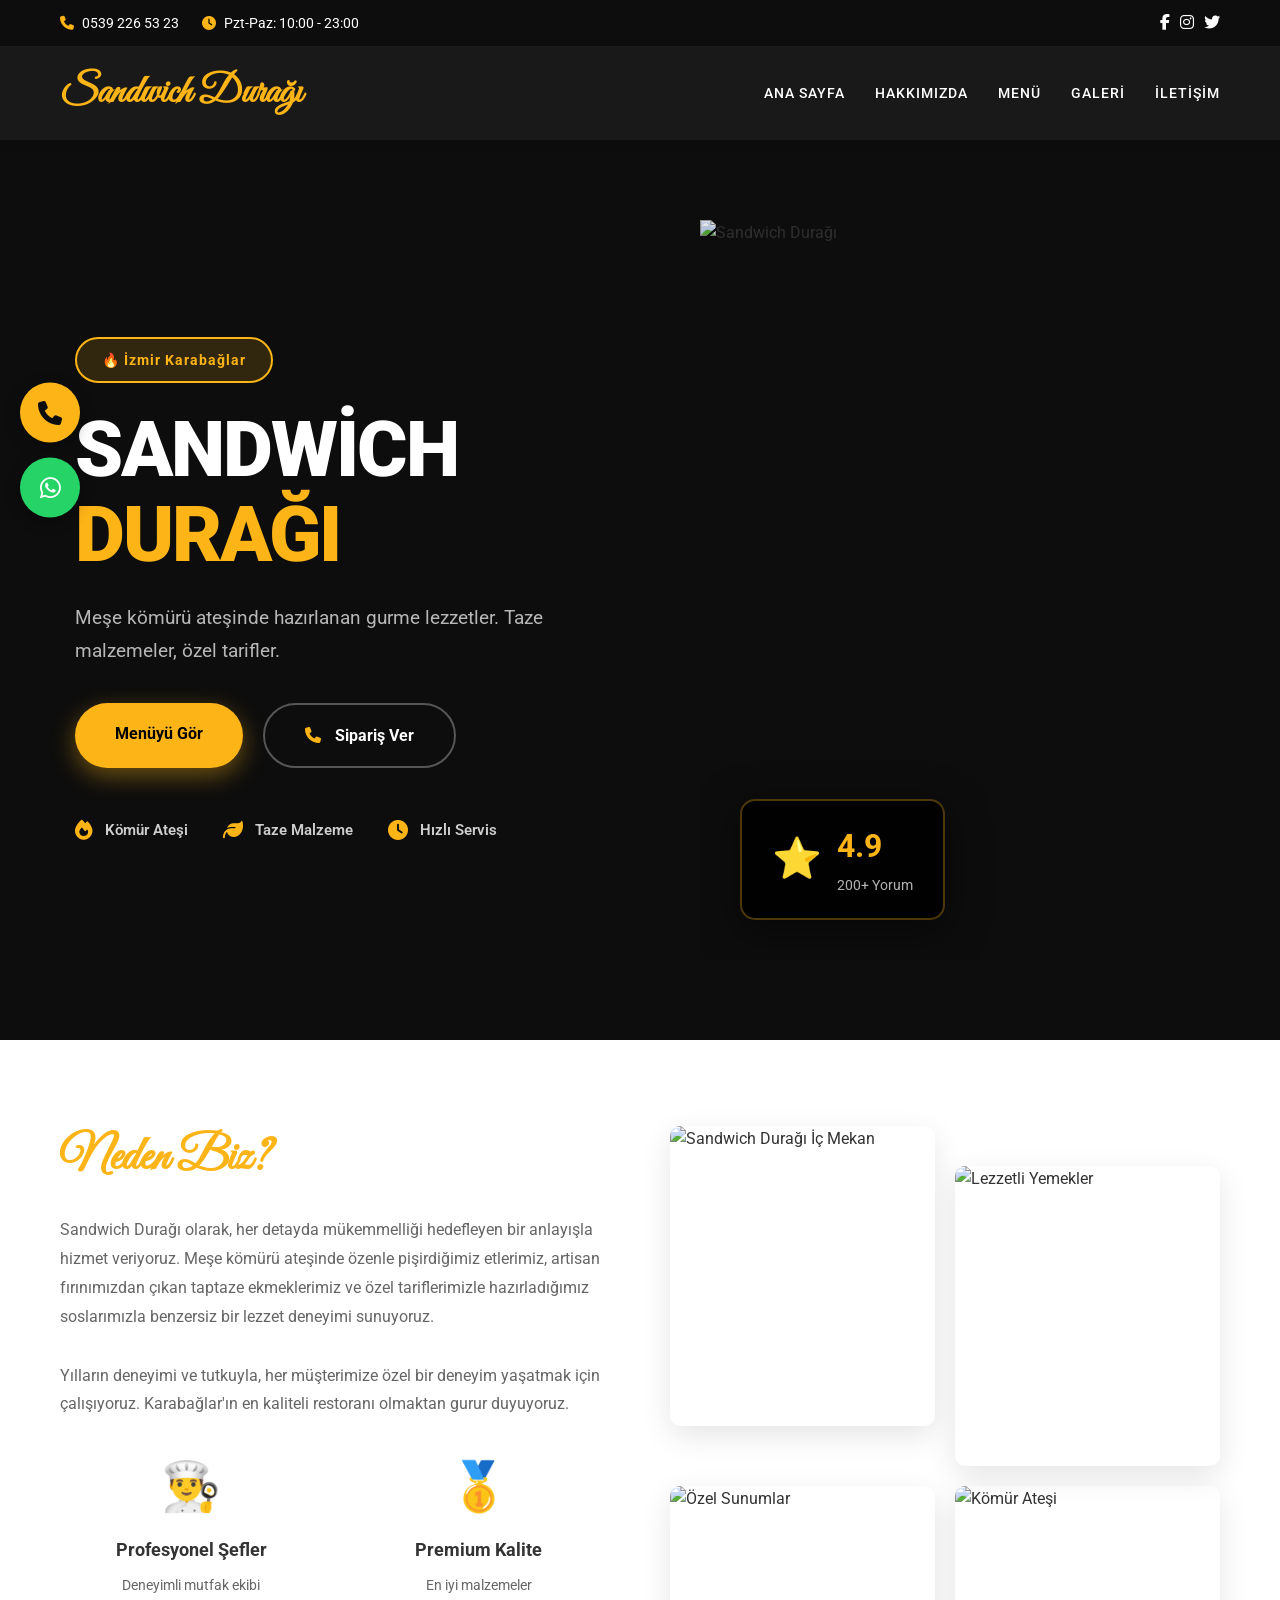
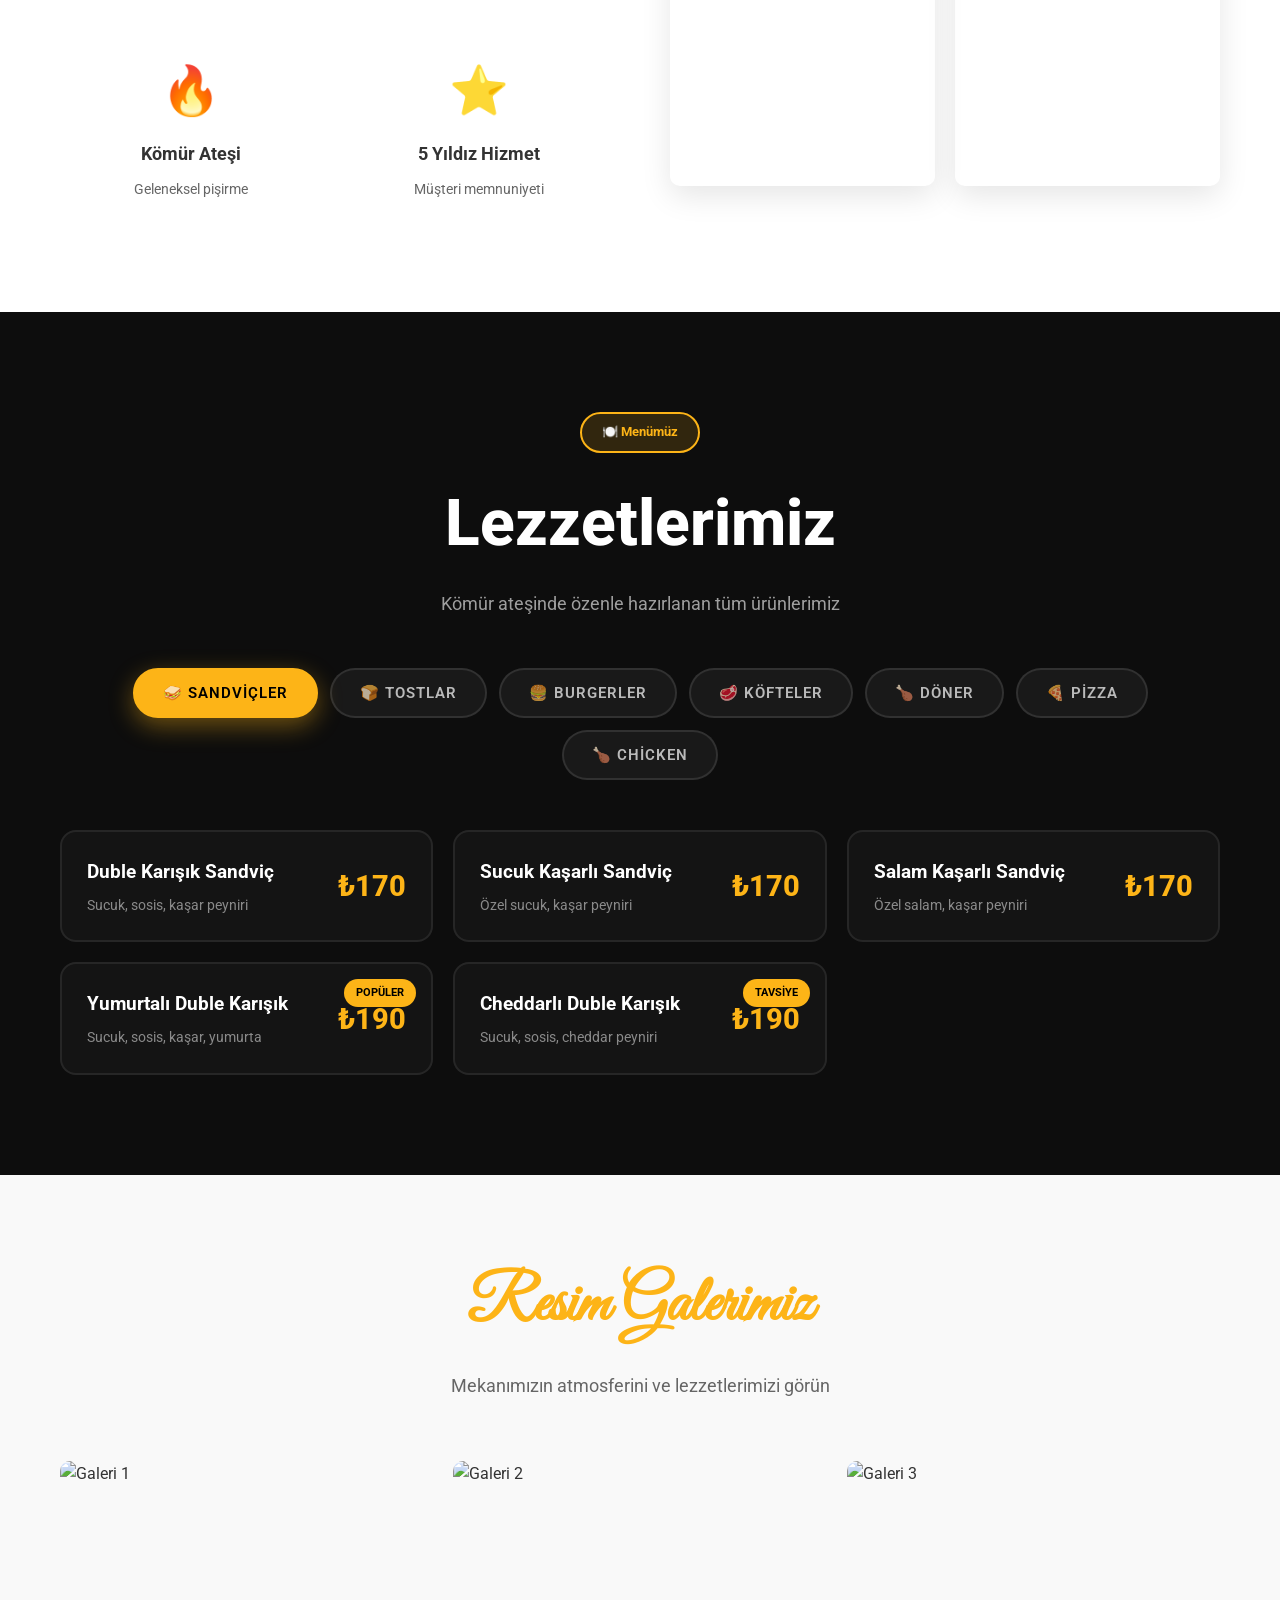
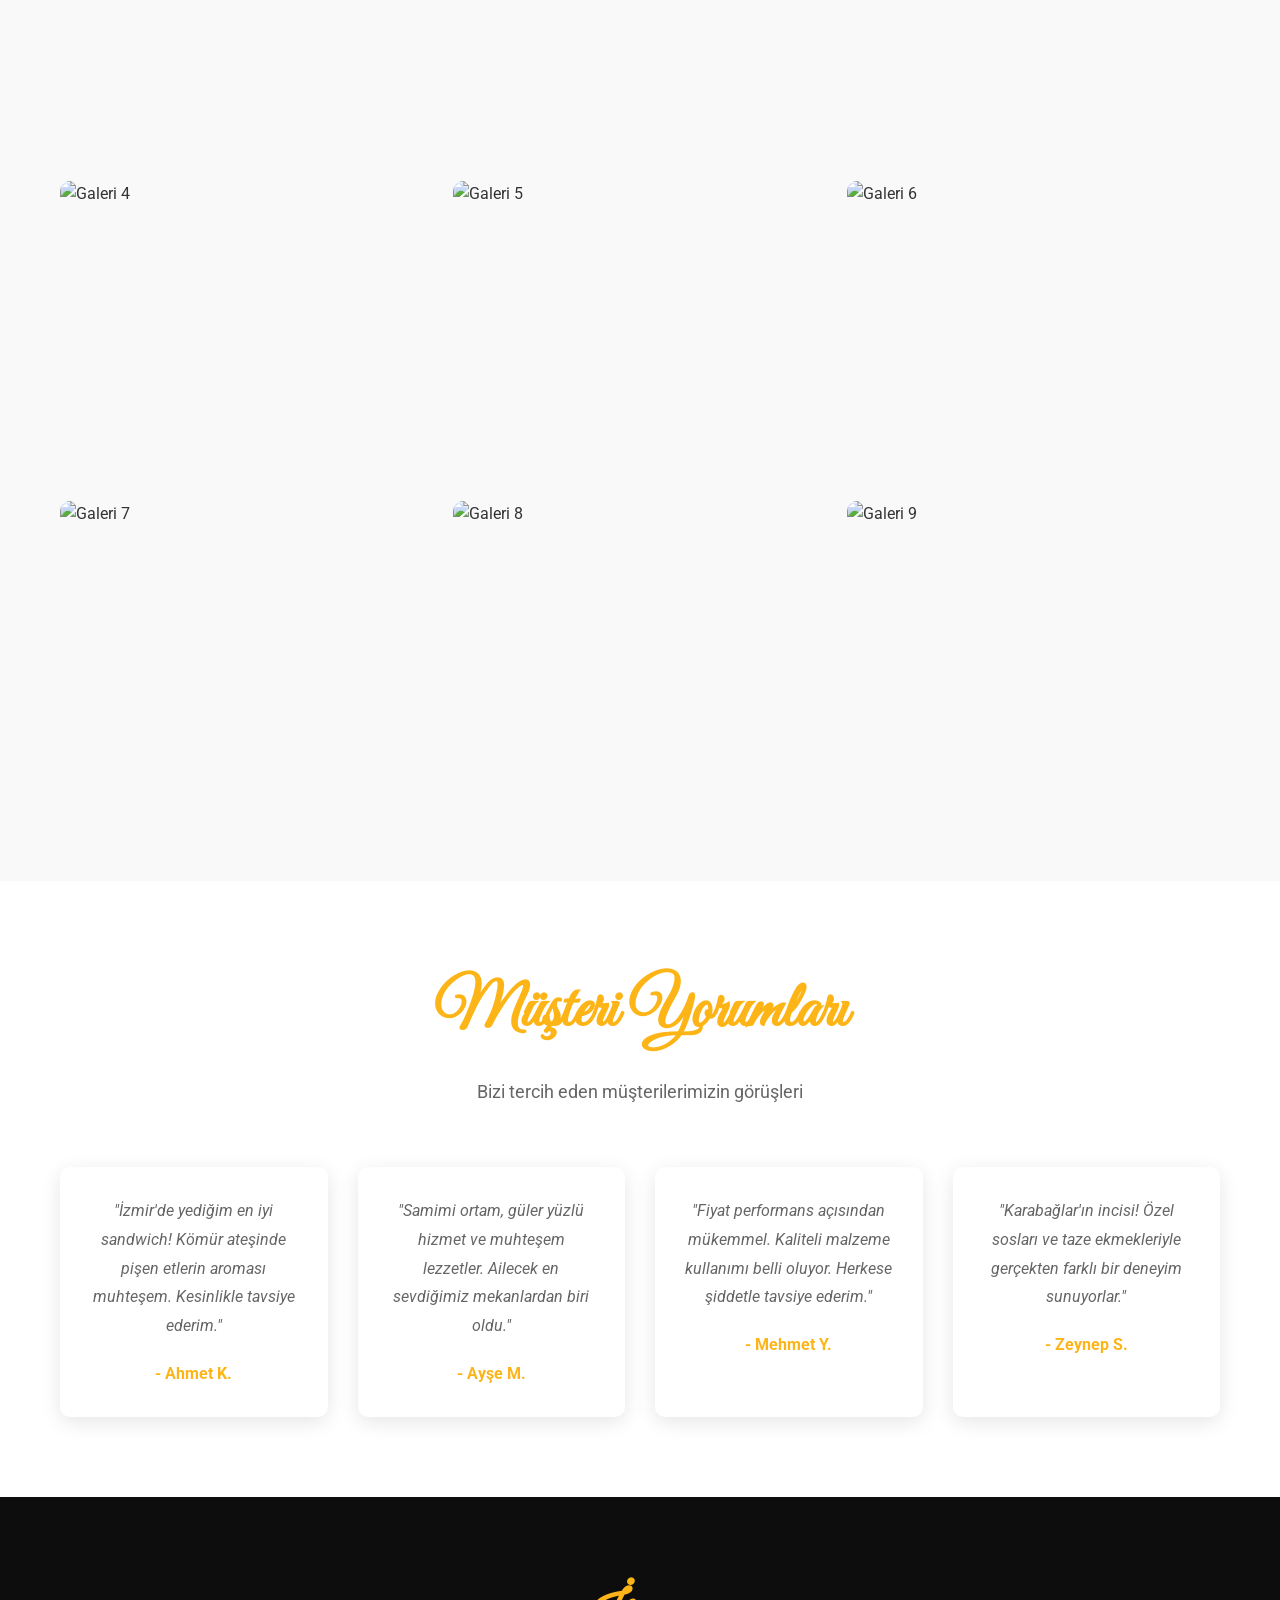
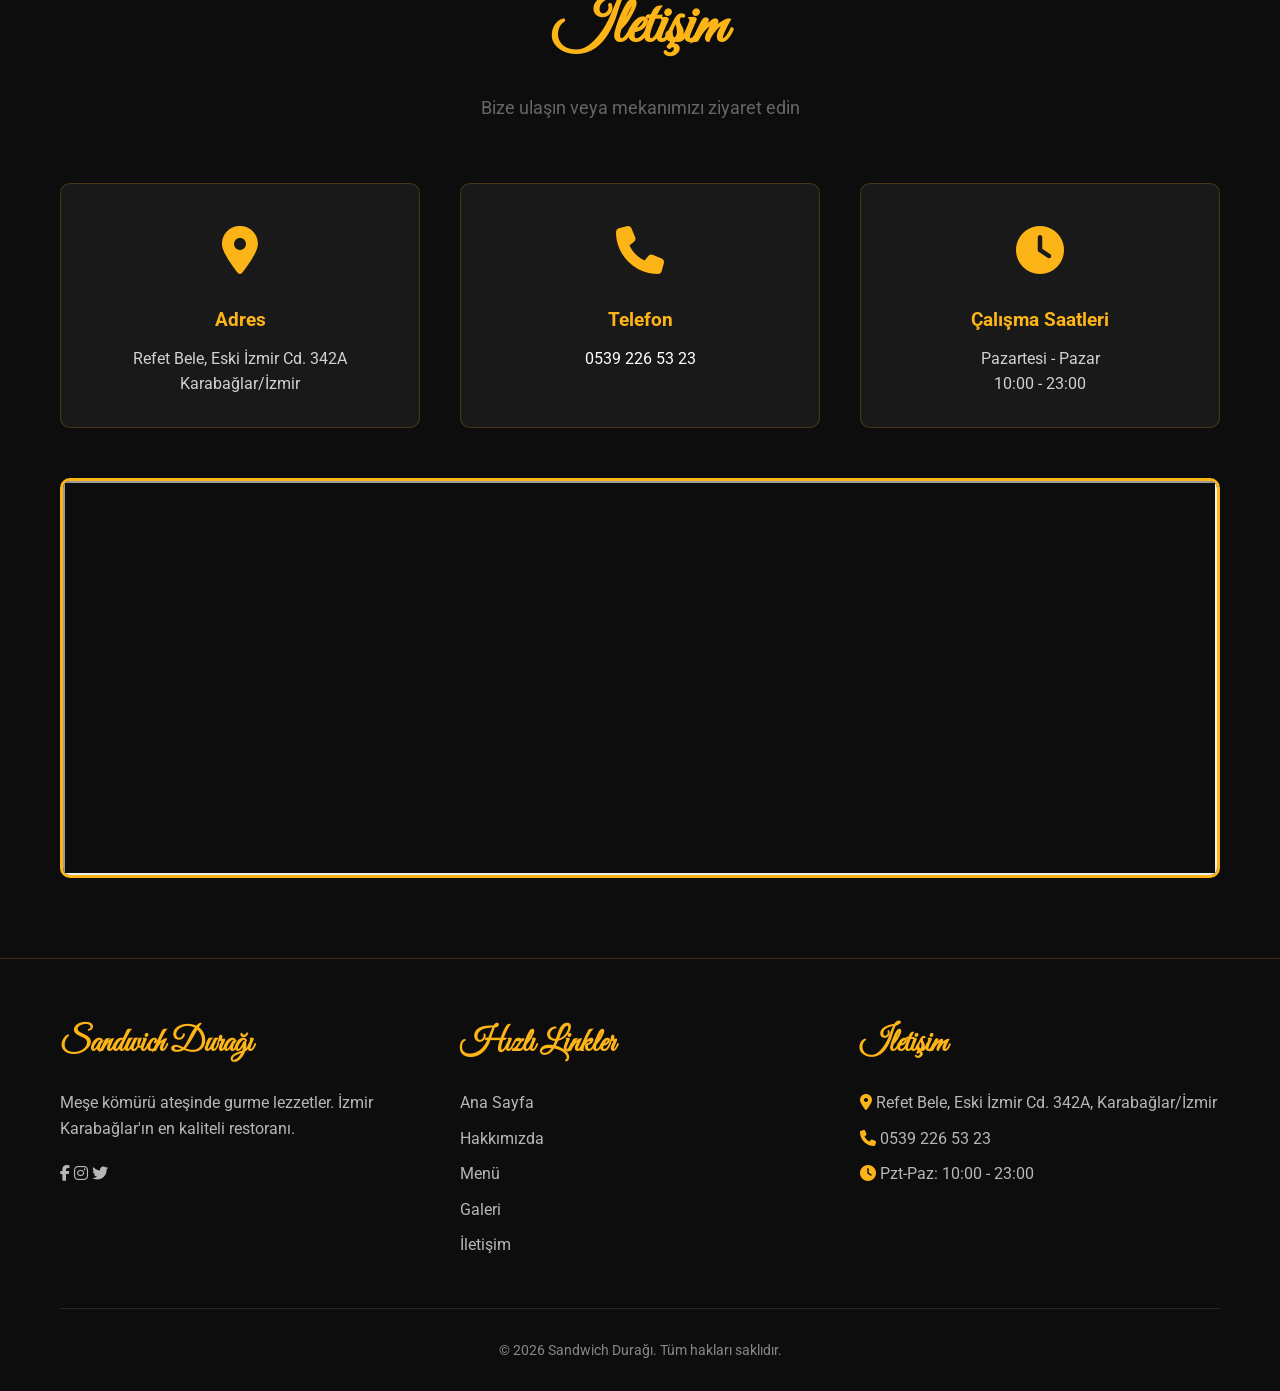
==== index.html @ 7f4fb958 "Add files via upload" ====
<!DOCTYPE html>
<html lang="tr">

<head>
    <meta charset="UTF-8">
    <meta name="viewport" content="width=device-width, initial-scale=1.0">
    <title>SANDWİCH DURAĞI - Kömür Ateşinde Gurme Lezzetler | İzmir Karabağlar</title>
    <meta name="description"
        content="Sandwich Durağı - Meşe kömürü ateşinde gurme lezzetler. İzmir Karabağlar'ın en iyi restoranı.">

    <!-- Fonts -->
    <link rel="preconnect" href="https://fonts.googleapis.com">
    <link rel="preconnect" href="https://fonts.gstatic.com" crossorigin>
    <link href="https://fonts.googleapis.com/css2?family=Roboto:wght@300;400;500;700&family=Great+Vibes&display=swap"
        rel="stylesheet">

    <!-- Font Awesome -->
    <link rel="stylesheet" href="https://cdnjs.cloudflare.com/ajax/libs/font-awesome/6.4.0/css/all.min.css">

    <!-- Styles -->
    <link rel="stylesheet" href="style.css">
    <link rel="stylesheet" href="hero-modern.css">
    <link rel="stylesheet" href="menu-modern.css">
</head>

<body>
    <!-- Top Bar -->
    <div class="top-bar">
        <div class="container">
            <div class="top-bar-left">
                <span><i class="fas fa-phone"></i> 0539 226 53 23</span>
                <span><i class="fas fa-clock"></i> Pzt-Paz: 10:00 - 23:00</span>
            </div>
            <div class="top-bar-right">
                <a href="#" class="social-icon"><i class="fab fa-facebook-f"></i></a>
                <a href="#" class="social-icon"><i class="fab fa-instagram"></i></a>
                <a href="#" class="social-icon"><i class="fab fa-twitter"></i></a>
            </div>
        </div>
    </div>

    <!-- Navigation -->
    <nav class="navbar">
        <div class="container">
            <a href="#" class="navbar-brand">
                <h1 style="font-family: 'Great Vibes', cursive; color: #fdb417; font-size: 2.5rem; margin: 0;">Sandwich
                    Durağı</h1>
            </a>

            <ul class="navbar-menu" id="navbarMenu">
                <li><a href="#hero" class="navbar-link">Ana Sayfa</a></li>
                <li><a href="#about" class="navbar-link">Hakkımızda</a></li>
                <li><a href="#menu" class="navbar-link">Menü</a></li>
                <li><a href="#gallery" class="navbar-link">Galeri</a></li>
                <li><a href="#contact" class="navbar-link">İletişim</a></li>
            </ul>

            <button class="navbar-toggle" id="navbarToggle">
                <span></span>
                <span></span>
                <span></span>
            </button>
        </div>
    </nav>

    <!-- Floating Action Buttons -->
    <div class="floating-actions">
        <a href="tel:05392265323" class="floating-btn phone" title="Ara">
            <i class="fas fa-phone"></i>
        </a>
        <a href="https://wa.me/905392265323" class="floating-btn whatsapp" target="_blank" title="WhatsApp">
            <i class="fab fa-whatsapp"></i>
        </a>
    </div>

    <!-- Hero Section - Modern Split Design -->
    <section class="hero-modern" id="hero">
        <div class="hero-left">
            <div class="hero-text">
                <span class="hero-label">🔥 İzmir Karabağlar</span>
                <h1 class="hero-title">Sandwich<br><span>Durağı</span></h1>
                <p class="hero-desc">Meşe kömürü ateşinde hazırlanan gurme lezzetler. Taze malzemeler, özel tarifler.
                </p>
                <div class="hero-buttons">
                    <a href="#menu" class="btn-primary">Menüyü Gör</a>
                    <a href="tel:05392265323" class="btn-secondary">
                        <i class="fas fa-phone"></i> Sipariş Ver
                    </a>
                </div>
                <div class="hero-features">
                    <div class="feature">
                        <i class="fas fa-fire"></i>
                        <span>Kömür Ateşi</span>
                    </div>
                    <div class="feature">
                        <i class="fas fa-leaf"></i>
                        <span>Taze Malzeme</span>
                    </div>
                    <div class="feature">
                        <i class="fas fa-clock"></i>
                        <span>Hızlı Servis</span>
                    </div>
                </div>
            </div>
        </div>
        <div class="hero-right">
            <div class="hero-image-wrapper">
                <img src="images/1.jpg" alt="Sandwich Durağı" class="hero-image">
                <div class="hero-badge">
                    <span class="badge-icon">⭐</span>
                    <div class="badge-text">
                        <strong>4.9</strong>
                        <small>200+ Yorum</small>
                    </div>
                </div>
            </div>
        </div>
    </section>

    <!-- About Section (Neden Biz) -->
    <section class="about-section" id="about">
        <div class="container">
            <div class="about-content">
                <div class="about-text">
                    <h2>Neden Biz?</h2>
                    <p>
                        Sandwich Durağı olarak, her detayda mükemmelliği hedefleyen bir anlayışla hizmet veriyoruz.
                        Meşe kömürü ateşinde özenle pişirdiğimiz etlerimiz, artisan fırınımızdan çıkan taptaze
                        ekmeklerimiz
                        ve özel tariflerimizle hazırladığımız soslarımızla benzersiz bir lezzet deneyimi sunuyoruz.
                    </p>
                    <p>
                        Yılların deneyimi ve tutkuyla, her müşterimize özel bir deneyim yaşatmak için çalışıyoruz.
                        Karabağlar'ın en kaliteli restoranı olmaktan gurur duyuyoruz.
                    </p>

                    <div class="about-features">
                        <div class="feature-item">
                            <div class="feature-icon">👨‍🍳</div>
                            <h4>Profesyonel Şefler</h4>
                            <p>Deneyimli mutfak ekibi</p>
                        </div>
                        <div class="feature-item">
                            <div class="feature-icon">🥇</div>
                            <h4>Premium Kalite</h4>
                            <p>En iyi malzemeler</p>
                        </div>
                        <div class="feature-item">
                            <div class="feature-icon">🔥</div>
                            <h4>Kömür Ateşi</h4>
                            <p>Geleneksel pişirme</p>
                        </div>
                        <div class="feature-item">
                            <div class="feature-icon">⭐</div>
                            <h4>5 Yıldız Hizmet</h4>
                            <p>Müşteri memnuniyeti</p>
                        </div>
                    </div>
                </div>

                <div class="about-images">
                    <img src="images/4.jpg" alt="Sandwich Durağı İç Mekan">
                    <img src="images/5.jpg" alt="Lezzetli Yemekler">
                    <img src="images/6.jpg" alt="Özel Sunumlar">
                    <img src="images/7.jpg" alt="Kömür Ateşi">
                </div>
            </div>
        </div>
    </section>

    <!-- Menu Section - Modern Design -->
    <section class="menu-modern" id="menu">
        <div class="container">
            <div class="menu-header">
                <span class="menu-label">🍽️ Menümüz</span>
                <h2 class="menu-title">Lezzetlerimiz</h2>
                <p class="menu-subtitle">Kömür ateşinde özenle hazırlanan tüm ürünlerimiz</p>
            </div>

            <!-- Category Tabs -->
            <div class="menu-tabs">
                <button class="menu-tab active" data-category="sandwiches">🥪 Sandviçler</button>
                <button class="menu-tab" data-category="toasts">🍞 Tostlar</button>
                <button class="menu-tab" data-category="burgers">🍔 Burgerler</button>
                <button class="menu-tab" data-category="kofte">🥩 Köfteler</button>
                <button class="menu-tab" data-category="doner">🍗 Döner</button>
                <button class="menu-tab" data-category="pizza">🍕 Pizza</button>
                <button class="menu-tab" data-category="chicken">🍗 Chicken</button>
            </div>

            <!-- Menu Content -->
            <div class="menu-content">
                <!-- Sandwiches -->
                <div class="menu-category active" id="sandwiches">
                    <div class="menu-grid">
                        <div class="menu-card">
                            <div class="menu-card-content">
                                <h3>Duble Karışık Sandviç</h3>
                                <p>Sucuk, sosis, kaşar peyniri</p>
                            </div>
                            <span class="menu-price">₺170</span>
                        </div>
                        <div class="menu-card">
                            <div class="menu-card-content">
                                <h3>Sucuk Kaşarlı Sandviç</h3>
                                <p>Özel sucuk, kaşar peyniri</p>
                            </div>
                            <span class="menu-price">₺170</span>
                        </div>
                        <div class="menu-card">
                            <div class="menu-card-content">
                                <h3>Salam Kaşarlı Sandviç</h3>
                                <p>Özel salam, kaşar peyniri</p>
                            </div>
                            <span class="menu-price">₺170</span>
                        </div>
                        <div class="menu-card popular">
                            <span class="card-badge">Popüler</span>
                            <div class="menu-card-content">
                                <h3>Yumurtalı Duble Karışık</h3>
                                <p>Sucuk, sosis, kaşar, yumurta</p>
                            </div>
                            <span class="menu-price">₺190</span>
                        </div>
                        <div class="menu-card popular">
                            <span class="card-badge">Tavsiye</span>
                            <div class="menu-card-content">
                                <h3>Cheddarlı Duble Karışık</h3>
                                <p>Sucuk, sosis, cheddar peyniri</p>
                            </div>
                            <span class="menu-price">₺190</span>
                        </div>
                    </div>
                </div>

                <!-- Toasts -->
                <div class="menu-category" id="toasts">
                    <div class="menu-grid">
                        <div class="menu-card">
                            <div class="menu-card-content">
                                <h3>Karışık Ayvalık Tostu</h3>
                                <p>Sucuk, sosis, kaşar</p>
                            </div>
                            <span class="menu-price">₺150</span>
                        </div>
                        <div class="menu-card">
                            <div class="menu-card-content">
                                <h3>Sucuk Kaşarlı Tost</h3>
                                <p>Özel sucuk, kaşar</p>
                            </div>
                            <span class="menu-price">₺150</span>
                        </div>
                        <div class="menu-card">
                            <div class="menu-card-content">
                                <h3>Salam Kaşarlı Tost</h3>
                                <p>Özel salam, kaşar</p>
                            </div>
                            <span class="menu-price">₺150</span>
                        </div>
                        <div class="menu-card">
                            <div class="menu-card-content">
                                <h3>3 Peynirli Ayvalık</h3>
                                <p>Kaşar, cheddar, lor</p>
                            </div>
                            <span class="menu-price">₺150</span>
                        </div>
                        <div class="menu-card premium">
                            <span class="card-badge">Premium</span>
                            <div class="menu-card-content">
                                <h3>Pastırmalı Tost</h3>
                                <p>Özel pastırma, kaşar</p>
                            </div>
                            <span class="menu-price">₺250</span>
                        </div>
                        <div class="menu-card premium">
                            <span class="card-badge">Premium</span>
                            <div class="menu-card-content">
                                <h3>Kavurmalı Tost</h3>
                                <p>Özel kavurma, kaşar</p>
                            </div>
                            <span class="menu-price">₺250</span>
                        </div>
                    </div>
                </div>

                <!-- Burgers -->
                <div class="menu-category" id="burgers">
                    <div class="menu-grid">
                        <div class="menu-card">
                            <div class="menu-card-content">
                                <h3>Hamburger</h3>
                                <p>150gr köfte, özel sos</p>
                            </div>
                            <span class="menu-price">₺190</span>
                        </div>
                        <div class="menu-card">
                            <div class="menu-card-content">
                                <h3>Cheeseburger</h3>
                                <p>150gr köfte, cheddar</p>
                            </div>
                            <span class="menu-price">₺210</span>
                        </div>
                        <div class="menu-card popular">
                            <span class="card-badge">Popüler</span>
                            <div class="menu-card-content">
                                <h3>Double Hamburger</h3>
                                <p>2x150gr köfte, özel sos</p>
                            </div>
                            <span class="menu-price">₺260</span>
                        </div>
                        <div class="menu-card popular">
                            <span class="card-badge">Tavsiye</span>
                            <div class="menu-card-content">
                                <h3>Double Cheeseburger</h3>
                                <p>2x150gr köfte, double cheddar</p>
                            </div>
                            <span class="menu-price">₺290</span>
                        </div>
                    </div>
                </div>

                <!-- Köfte -->
                <div class="menu-category" id="kofte">
                    <div class="menu-grid">
                        <div class="menu-card">
                            <div class="menu-card-content">
                                <h3>Yarım Ekmek Köfte</h3>
                                <p>Izgara köfte, ekmek arası</p>
                            </div>
                            <span class="menu-price">₺190</span>
                        </div>
                        <div class="menu-card">
                            <div class="menu-card-content">
                                <h3>Üç Parça Izgara Köfte</h3>
                                <p>3 adet ızgara köfte</p>
                            </div>
                            <span class="menu-price">₺280</span>
                        </div>
                        <div class="menu-card popular">
                            <span class="card-badge">En Çok Satan</span>
                            <div class="menu-card-content">
                                <h3>Tam Ekmek Köfte</h3>
                                <p>Tam ekmek arası köfte</p>
                            </div>
                            <span class="menu-price">₺360</span>
                        </div>
                    </div>
                </div>

                <!-- Döner -->
                <div class="menu-category" id="doner">
                    <div class="menu-grid">
                        <div class="menu-card">
                            <div class="menu-card-content">
                                <h3>Yarım Ekmek Döner</h3>
                                <p>Tavuk döner, ekmek arası</p>
                            </div>
                            <span class="menu-price">₺100</span>
                        </div>
                        <div class="menu-card">
                            <div class="menu-card-content">
                                <h3>Dürüm Tavuk Döner</h3>
                                <p>Lavaş, tavuk döner</p>
                            </div>
                            <span class="menu-price">₺100</span>
                        </div>
                        <div class="menu-card">
                            <div class="menu-card-content">
                                <h3>Tam Ekmek Döner</h3>
                                <p>Tam ekmek tavuk döner</p>
                            </div>
                            <span class="menu-price">₺190</span>
                        </div>
                        <div class="menu-card">
                            <div class="menu-card-content">
                                <h3>Zurna Döner</h3>
                                <p>Büyük boy dürüm</p>
                            </div>
                            <span class="menu-price">₺150</span>
                        </div>
                        <div class="menu-card">
                            <div class="menu-card-content">
                                <h3>Porsiyon Döner</h3>
                                <p>Porsiyon tavuk döner</p>
                            </div>
                            <span class="menu-price">₺140</span>
                        </div>
                        <div class="menu-card popular">
                            <span class="card-badge">Büyük Boy</span>
                            <div class="menu-card-content">
                                <h3>Double Porsiyon</h3>
                                <p>2x porsiyon döner</p>
                            </div>
                            <span class="menu-price">₺260</span>
                        </div>
                    </div>
                </div>

                <!-- Pizza -->
                <div class="menu-category" id="pizza">
                    <div class="menu-grid">
                        <div class="menu-card">
                            <div class="menu-card-content">
                                <h3>Küçük Boy Karışık</h3>
                                <p>Sucuk, sosis, biber, mantar</p>
                            </div>
                            <span class="menu-price">₺190</span>
                        </div>
                        <div class="menu-card">
                            <div class="menu-card-content">
                                <h3>Büyük Boy Karışık</h3>
                                <p>Sucuk, sosis, biber, mantar</p>
                            </div>
                            <span class="menu-price">₺240</span>
                        </div>
                        <div class="menu-card premium">
                            <span class="card-badge">Premium</span>
                            <div class="menu-card-content">
                                <h3>Kavurmalı Pizza</h3>
                                <p>Özel kavurma, kaşar</p>
                            </div>
                            <span class="menu-price">₺290</span>
                        </div>
                        <div class="menu-card popular">
                            <span class="card-badge">Fırsat</span>
                            <div class="menu-card-content">
                                <h3>Combo Menü</h3>
                                <p>Pizza + İçecek</p>
                            </div>
                            <span class="menu-price">₺230</span>
                        </div>
                    </div>
                </div>

                <!-- Chicken -->
                <div class="menu-category" id="chicken">
                    <div class="menu-grid">
                        <div class="menu-card">
                            <div class="menu-card-content">
                                <h3>3'lü Chicken Fingers</h3>
                                <p>3 adet çıtır tavuk</p>
                            </div>
                            <span class="menu-price">₺110</span>
                        </div>
                        <div class="menu-card">
                            <div class="menu-card-content">
                                <h3>6'lı Chicken Fingers</h3>
                                <p>6 adet çıtır tavuk</p>
                            </div>
                            <span class="menu-price">₺200</span>
                        </div>
                        <div class="menu-card">
                            <div class="menu-card-content">
                                <h3>9'lu Chicken Fingers</h3>
                                <p>9 adet çıtır tavuk</p>
                            </div>
                            <span class="menu-price">₺300</span>
                        </div>
                        <div class="menu-card">
                            <div class="menu-card-content">
                                <h3>1 Kişilik Çıtır Kova</h3>
                                <p>Çıtır tavuk kovası</p>
                            </div>
                            <span class="menu-price">₺200</span>
                        </div>
                        <div class="menu-card popular">
                            <span class="card-badge">İkili Özel</span>
                            <div class="menu-card-content">
                                <h3>2 Kişilik Çıtır Kova</h3>
                                <p>Paylaşımlık kova</p>
                            </div>
                            <span class="menu-price">₺320</span>
                        </div>
                        <div class="menu-card popular">
                            <span class="card-badge">Aile Paketi</span>
                            <div class="menu-card-content">
                                <h3>Aile Boyu Kova</h3>
                                <p>4+ kişilik kova</p>
                            </div>
                            <span class="menu-price">₺440</span>
                        </div>
                    </div>
                </div>
            </div>
        </div>
    </section>

    <!-- Gallery Section -->
    <section class="gallery-section" id="gallery">
        <div class="container">
            <div class="section-header">
                <h2 class="section-title">Resim Galerimiz</h2>
                <p class="section-subtitle">Mekanımızın atmosferini ve lezzetlerimizi görün</p>
            </div>

            <div class="gallery-grid">
                <div class="gallery-item" data-img="images/1.jpg">
                    <img src="images/1.jpg" alt="Galeri 1">
                    <div class="gallery-overlay">
                        <span>Büyüt</span>
                    </div>
                </div>
                <div class="gallery-item" data-img="images/2.jpg">
                    <img src="images/2.jpg" alt="Galeri 2">
                    <div class="gallery-overlay">
                        <span>Büyüt</span>
                    </div>
                </div>
                <div class="gallery-item" data-img="images/3.jpg">
                    <img src="images/3.jpg" alt="Galeri 3">
                    <div class="gallery-overlay">
                        <span>Büyüt</span>
                    </div>
                </div>
                <div class="gallery-item" data-img="images/4.jpg">
                    <img src="images/4.jpg" alt="Galeri 4">
                    <div class="gallery-overlay">
                        <span>Büyüt</span>
                    </div>
                </div>
                <div class="gallery-item" data-img="images/5.jpg">
                    <img src="images/5.jpg" alt="Galeri 5">
                    <div class="gallery-overlay">
                        <span>Büyüt</span>
                    </div>
                </div>
                <div class="gallery-item" data-img="images/6.jpg">
                    <img src="images/6.jpg" alt="Galeri 6">
                    <div class="gallery-overlay">
                        <span>Büyüt</span>
                    </div>
                </div>
                <div class="gallery-item" data-img="images/7.jpg">
                    <img src="images/7.jpg" alt="Galeri 7">
                    <div class="gallery-overlay">
                        <span>Büyüt</span>
                    </div>
                </div>
                <div class="gallery-item" data-img="images/8.jpg">
                    <img src="images/8.jpg" alt="Galeri 8">
                    <div class="gallery-overlay">
                        <span>Büyüt</span>
                    </div>
                </div>
                <div class="gallery-item" data-img="images/9.jpg">
                    <img src="images/9.jpg" alt="Galeri 9">
                    <div class="gallery-overlay">
                        <span>Büyüt</span>
                    </div>
                </div>
            </div>
        </div>
    </section>

    <!-- Testimonials Section -->
    <section class="testimonials-section">
        <div class="container">
            <div class="section-header">
                <h2 class="section-title">Müşteri Yorumları</h2>
                <p class="section-subtitle">Bizi tercih eden müşterilerimizin görüşleri</p>
            </div>

            <div class="testimonials-grid">
                <div class="testimonial-card">
                    <p class="testimonial-text">"İzmir'de yediğim en iyi sandwich! Kömür ateşinde pişen etlerin aroması
                        muhteşem. Kesinlikle tavsiye ederim."</p>
                    <p class="testimonial-author">- Ahmet K.</p>
                </div>
                <div class="testimonial-card">
                    <p class="testimonial-text">"Samimi ortam, güler yüzlü hizmet ve muhteşem lezzetler. Ailecek en
                        sevdiğimiz mekanlardan biri oldu."</p>
                    <p class="testimonial-author">- Ayşe M.</p>
                </div>
                <div class="testimonial-card">
                    <p class="testimonial-text">"Fiyat performans açısından mükemmel. Kaliteli malzeme kullanımı belli
                        oluyor. Herkese şiddetle tavsiye ederim."</p>
                    <p class="testimonial-author">- Mehmet Y.</p>
                </div>
                <div class="testimonial-card">
                    <p class="testimonial-text">"Karabağlar'ın incisi! Özel sosları ve taze ekmekleriyle gerçekten
                        farklı bir deneyim sunuyorlar."</p>
                    <p class="testimonial-author">- Zeynep S.</p>
                </div>
            </div>
        </div>
    </section>

    <!-- Contact Section -->
    <section class="contact-section" id="contact">
        <div class="container">
            <div class="section-header">
                <h2 class="section-title">İletişim</h2>
                <p class="section-subtitle">Bize ulaşın veya mekanımızı ziyaret edin</p>
            </div>

            <div class="contact-grid">
                <div class="contact-card">
                    <div class="contact-icon"><i class="fas fa-map-marker-alt"></i></div>
                    <h3>Adres</h3>
                    <p>Refet Bele, Eski İzmir Cd. 342A<br>Karabağlar/İzmir</p>
                </div>

                <div class="contact-card">
                    <div class="contact-icon"><i class="fas fa-phone"></i></div>
                    <h3>Telefon</h3>
                    <p><a href="tel:05392265323">0539 226 53 23</a></p>
                </div>

                <div class="contact-card">
                    <div class="contact-icon"><i class="fas fa-clock"></i></div>
                    <h3>Çalışma Saatleri</h3>
                    <p>Pazartesi - Pazar<br>10:00 - 23:00</p>
                </div>
            </div>

            <div class="map-container">
                <iframe
                    src="https://www.google.com/maps/embed?pb=!1m18!1m12!1m3!1d3127.355325567545!2d27.108250000000004!3d38.38441666666666!2m3!1f0!2f0!3f0!3m2!1i1024!2i768!4f13.1!3m3!1m2!1s0x0%3A0x0!2zMzhCsDIzJzAzLjkiTiAyN8KwMDYnMjkuNyJF!5e0!3m2!1str!2str!4v1704700000000"
                    allowfullscreen="" loading="lazy" title="Sandwich Durağı Konum">
                </iframe>
            </div>
        </div>
    </section>

    <!-- Footer -->
    <footer class="footer">
        <div class="container">
            <div class="footer-grid">
                <div class="footer-widget">
                    <h3>Sandwich Durağı</h3>
                    <p>Meşe kömürü ateşinde gurme lezzetler. İzmir Karabağlar'ın en kaliteli restoranı.</p>
                    <div style="margin-top: 20px;">
                        <a href="#" class="social-icon"><i class="fab fa-facebook-f"></i></a>
                        <a href="#" class="social-icon"><i class="fab fa-instagram"></i></a>
                        <a href="#" class="social-icon"><i class="fab fa-twitter"></i></a>
                    </div>
                </div>

                <div class="footer-widget">
                    <h3>Hızlı Linkler</h3>
                    <ul>
                        <li><a href="#hero">Ana Sayfa</a></li>
                        <li><a href="#about">Hakkımızda</a></li>
                        <li><a href="#menu">Menü</a></li>
                        <li><a href="#gallery">Galeri</a></li>
                        <li><a href="#contact">İletişim</a></li>
                    </ul>
                </div>

                <div class="footer-widget">
                    <h3>İletişim</h3>
                    <p><i class="fas fa-map-marker-alt" style="color: #fdb417;"></i> Refet Bele, Eski İzmir Cd. 342A,
                        Karabağlar/İzmir</p>
                    <p><i class="fas fa-phone" style="color: #fdb417;"></i> 0539 226 53 23</p>
                    <p><i class="fas fa-clock" style="color: #fdb417;"></i> Pzt-Paz: 10:00 - 23:00</p>
                </div>
            </div>

            <div class="footer-bottom">
                <p>&copy; 2026 Sandwich Durağı. Tüm hakları saklıdır.</p>
            </div>
        </div>
    </footer>

    <!-- Lightbox -->
    <div class="lightbox" id="lightbox">
        <button class="lightbox-close" id="lightboxClose">×</button>
        <img id="lightboxImage" src="" alt="Lightbox">
    </div>

    <!-- JavaScript -->
    <script src="script.js"></script>
</body>

</html>
---- style.css ----
/* ===================================
   SANDWICH DURAĞI - RESTAURANT TEMPLATE
   Based on SonyaYazilim Design
   =================================== */

/* CSS Variables */
:root {
    --primary-gold: #fdb417;
    --dark-bg: #1a1a1a;
    --darker-bg: #0d0d0d;
    --light-bg: #ffffff;
    --text-dark: #333333;
    --text-light: #666666;
    --text-white: #ffffff;
    --transition: all 0.3s ease;
}

/* Reset */
* {
    margin: 0;
    padding: 0;
    box-sizing: border-box;
}

html {
    scroll-behavior: smooth;
}

body {
    font-family: 'Roboto', 'Arial', sans-serif;
    color: var(--text-dark);
    line-height: 1.6;
    overflow-x: hidden;
}

img {
    max-width: 100%;
    height: auto;
}

a {
    text-decoration: none;
    color: inherit;
}

/* Custom Scrollbar */
::-webkit-scrollbar {
    width: 10px;
}

::-webkit-scrollbar-track {
    background: #f1f1f1;
}

::-webkit-scrollbar-thumb {
    background: var(--primary-gold);
}

/* Container */
.container {
    max-width: 1200px;
    margin: 0 auto;
    padding: 0 20px;
}

/* Top Bar */
.top-bar {
    background: var(--darker-bg);
    color: var(--text-white);
    padding: 10px 0;
    font-size: 14px;
}

.top-bar .container {
    display: flex;
    justify-content: space-between;
    align-items: center;
}

.top-bar-left span {
    margin-right: 20px;
}

.top-bar-left i {
    color: var(--primary-gold);
    margin-right: 5px;
}

.top-bar-right {
    display: flex;
    gap: 10px;
}

.social-icon {
    color: var(--text-white);
    font-size: 16px;
    transition: var(--transition);
}

.social-icon:hover {
    color: var(--primary-gold);
}

/* Header / Navigation */
.navbar {
    background: rgba(0, 0, 0, 0.9);
    backdrop-filter: blur(10px);
    padding: 15px 0;
    position: sticky;
    top: 0;
    z-index: 1000;
    box-shadow: 0 2px 10px rgba(0, 0, 0, 0.1);
}

.navbar .container {
    display: flex;
    justify-content: space-between;
    align-items: center;
}

.navbar-brand img {
    height: 60px;
}

.navbar-menu {
    display: flex;
    list-style: none;
    gap: 30px;
    align-items: center;
}

.navbar-link {
    color: var(--text-white);
    font-size: 14px;
    font-weight: 500;
    text-transform: uppercase;
    letter-spacing: 1px;
    transition: var(--transition);
    position: relative;
}

.navbar-link::after {
    content: '';
    position: absolute;
    bottom: -5px;
    left: 0;
    width: 0;
    height: 2px;
    background: var(--primary-gold);
    transition: width 0.3s ease;
}

.navbar-link:hover {
    color: var(--primary-gold);
}

.navbar-link:hover::after {
    width: 100%;
}

.navbar-toggle {
    display: none;
    background: none;
    border: none;
    cursor: pointer;
}

.navbar-toggle span {
    display: block;
    width: 25px;
    height: 3px;
    background: var(--text-white);
    margin: 5px 0;
    transition: var(--transition);
}

/* Hero Slider - Enhanced & Dynamic */
.hero-slider {
    position: relative;
    height: 100vh;
    overflow: hidden;
    background: #000;
}

.slide {
    position: absolute;
    width: 100%;
    height: 100%;
    opacity: 0;
    visibility: hidden;
    transition: opacity 1.5s cubic-bezier(0.4, 0, 0.2, 1), visibility 1.5s ease;
}

.slide.active {
    opacity: 1;
    visibility: visible;
    z-index: 1;
}

.slide.active .slide-bg {
    animation: kenBurnsZoom 15s ease-out forwards;
}

.slide.active .slide-content {
    animation: slideContentReveal 1.5s cubic-bezier(0.34, 1.56, 0.64, 1) forwards;
}

.slide.active .slide-title {
    animation: titleBounceIn 1.2s cubic-bezier(0.68, -0.55, 0.265, 1.55) 0.3s backwards;
}

.slide.active .slide-subtitle {
    animation: subtitleSlideIn 1s ease-out 0.6s backwards;
}

.slide.active .slide-btn {
    animation: buttonPop 0.8s cubic-bezier(0.68, -0.55, 0.265, 1.55) 0.9s backwards;
}

/* Enhanced Ken Burns with Scale & Rotate */
@keyframes kenBurnsZoom {
    0% {
        transform: scale(1) rotate(0deg);
    }

    50% {
        transform: scale(1.1) rotate(1deg);
    }

    100% {
        transform: scale(1.2) rotate(-1deg);
    }
}

@keyframes slideContentReveal {
    0% {
        opacity: 0;
        transform: translate(-50%, -40%);
    }

    100% {
        opacity: 1;
        transform: translate(-50%, -50%);
    }
}

@keyframes titleBounceIn {
    0% {
        opacity: 0;
        transform: translateY(60px) scale(0.8);
    }

    60% {
        transform: translateY(-10px) scale(1.05);
    }

    100% {
        opacity: 1;
        transform: translateY(0) scale(1);
    }
}

@keyframes subtitleSlideIn {
    0% {
        opacity: 0;
        transform: translateX(-50px);
    }

    100% {
        opacity: 1;
        transform: translateX(0);
    }
}

@keyframes buttonPop {
    0% {
        opacity: 0;
        transform: scale(0.5);
    }

    70% {
        transform: scale(1.1);
    }

    100% {
        opacity: 1;
        transform: scale(1);
    }
}

.slide-bg {
    width: 100%;
    height: 100%;
    object-fit: cover;
    transform-origin: center;
    filter: brightness(0.85) saturate(1.2);
    transition: filter 0.5s ease;
}

.slide:hover .slide-bg {
    filter: brightness(0.95) saturate(1.3);
}

.slide-overlay {
    position: absolute;
    inset: 0;
    background:
        radial-gradient(circle at 20% 50%, rgba(253, 180, 23, 0.15) 0%, transparent 50%),
        radial-gradient(circle at 80% 50%, rgba(0, 0, 0, 0.6) 0%, transparent 50%),
        linear-gradient(135deg, rgba(0, 0, 0, 0.7) 0%, rgba(0, 0, 0, 0.3) 50%, rgba(0, 0, 0, 0.7) 100%);
    z-index: 1;
}

.slide-content {
    position: absolute;
    top: 50%;
    left: 50%;
    transform: translate(-50%, -50%);
    text-align: center;
    color: var(--text-white);
    z-index: 2;
    width: 90%;
    max-width: 1000px;
}

.slide-title {
    font-family: 'Great Vibes', cursive;
    font-size: clamp(4rem, 12vw, 10rem);
    color: var(--primary-gold);
    margin-bottom: 30px;
    line-height: 1.1;
    text-shadow:
        0 0 20px rgba(253, 180, 23, 0.5),
        0 4px 30px rgba(0, 0, 0, 0.8),
        0 8px 50px rgba(253, 180, 23, 0.3);
    letter-spacing: 3px;
    position: relative;
}

.slide-title::after {
    content: '';
    position: absolute;
    bottom: -15px;
    left: 50%;
    transform: translateX(-50%);
    width: 150px;
    height: 4px;
    background: linear-gradient(90deg, transparent, var(--primary-gold), transparent);
    border-radius: 10px;
    box-shadow: 0 0 20px rgba(253, 180, 23, 0.6);
}

.slide-subtitle {
    font-size: clamp(1.2rem, 3.5vw, 2rem);
    margin-bottom: 40px;
    color: rgba(255, 255, 255, 0.98);
    font-weight: 400;
    letter-spacing: 2px;
    text-shadow:
        0 2px 10px rgba(0, 0, 0, 0.8),
        0 0 30px rgba(253, 180, 23, 0.2);
    line-height: 1.6;
}

.slide-btn {
    display: inline-block;
    padding: 20px 55px;
    background: linear-gradient(135deg, var(--primary-gold) 0%, #f39c12 100%);
    color: var(--darker-bg);
    border: 3px solid var(--primary-gold);
    border-radius: 50px;
    font-weight: 800;
    text-transform: uppercase;
    letter-spacing: 3px;
    transition: all 0.4s cubic-bezier(0.68, -0.55, 0.265, 1.55);
    box-shadow:
        0 8px 30px rgba(253, 180, 23, 0.5),
        0 0 40px rgba(253, 180, 23, 0.3),
        inset 0 -3px 10px rgba(0, 0, 0, 0.2);
    font-size: 16px;
    position: relative;
    overflow: hidden;
}

.slide-btn::before {
    content: '';
    position: absolute;
    top: 50%;
    left: 50%;
    width: 0;
    height: 0;
    border-radius: 50%;
    background: rgba(255, 255, 255, 0.3);
    transform: translate(-50%, -50%);
    transition: width 0.6s, height 0.6s;
}

.slide-btn:hover::before {
    width: 300px;
    height: 300px;
}

.slide-btn:hover {
    background: linear-gradient(135deg, #f39c12 0%, var(--primary-gold) 100%);
    border-color: #fff;
    color: #000;
    transform: translateY(-5px) scale(1.05);
    box-shadow:
        0 15px 50px rgba(253, 180, 23, 0.7),
        0 0 60px rgba(253, 180, 23, 0.5),
        inset 0 -3px 10px rgba(0, 0, 0, 0.3);
}

/* Modern Arrow Navigation */
.slider-arrow {
    position: absolute;
    top: 50%;
    transform: translateY(-50%);
    width: 70px;
    height: 70px;
    background: linear-gradient(135deg, rgba(253, 180, 23, 0.95) 0%, rgba(243, 156, 18, 0.95) 100%);
    border: 3px solid rgba(255, 255, 255, 0.3);
    border-radius: 50%;
    color: var(--darker-bg);
    font-size: 28px;
    cursor: pointer;
    z-index: 10;
    transition: all 0.4s cubic-bezier(0.68, -0.55, 0.265, 1.55);
    display: flex;
    align-items: center;
    justify-content: center;
    box-shadow:
        0 8px 30px rgba(253, 180, 23, 0.5),
        0 0 40px rgba(253, 180, 23, 0.3);
    backdrop-filter: blur(10px);
}

.slider-arrow:hover {
    background: linear-gradient(135deg, var(--primary-gold) 0%, #f39c12 100%);
    transform: translateY(-50%) scale(1.15);
    border-color: rgba(255, 255, 255, 0.8);
    box-shadow:
        0 12px 40px rgba(253, 180, 23, 0.7),
        0 0 60px rgba(253, 180, 23, 0.5);
}

.slider-arrow.prev {
    left: 40px;
}

.slider-arrow.next {
    right: 40px;
}

/* Enhanced Navigation Dots */
.slider-nav {
    position: absolute;
    bottom: 50px;
    left: 50%;
    transform: translateX(-50%);
    display: flex;
    gap: 20px;
    z-index: 10;
    background: rgba(0, 0, 0, 0.4);
    padding: 20px 35px;
    border-radius: 50px;
    backdrop-filter: blur(15px);
    border: 2px solid rgba(253, 180, 23, 0.3);
    box-shadow: 0 8px 32px rgba(0, 0, 0, 0.4);
}

.slider-dot {
    width: 14px;
    height: 14px;
    border-radius: 50%;
    background: rgba(255, 255, 255, 0.4);
    cursor: pointer;
    transition: all 0.5s cubic-bezier(0.68, -0.55, 0.265, 1.55);
    border: 2px solid transparent;
    position: relative;
}

.slider-dot::after {
    content: '';
    position: absolute;
    inset: -5px;
    border-radius: 50%;
    border: 2px solid transparent;
    transition: all 0.3s ease;
}

.slider-dot:hover {
    background: rgba(255, 255, 255, 0.9);
    transform: scale(1.3);
}

.slider-dot:hover::after {
    border-color: rgba(253, 180, 23, 0.5);
}

.slider-dot.active {
    background: var(--primary-gold);
    width: 50px;
    border-radius: 15px;
    box-shadow:
        0 0 20px rgba(253, 180, 23, 0.8),
        0 0 40px rgba(253, 180, 23, 0.5);
    border-color: rgba(255, 255, 255, 0.5);
}

/* Animated Progress Bar */
.slider-progress {
    position: absolute;
    bottom: 0;
    left: 0;
    height: 5px;
    background: linear-gradient(90deg, var(--primary-gold) 0%, #f39c12 100%);
    z-index: 10;
    width: 0;
    transition: width 0.1s linear;
    box-shadow:
        0 0 20px rgba(253, 180, 23, 0.8),
        0 -5px 30px rgba(253, 180, 23, 0.4);
}

/* Pulsing Info Badge */
.slide-badge {
    position: absolute;
    top: 140px;
    left: 50%;
    transform: translateX(-50%);
    background: linear-gradient(135deg, rgba(253, 180, 23, 0.25) 0%, rgba(243, 156, 18, 0.25) 100%);
    border: 3px solid var(--primary-gold);
    padding: 15px 40px;
    border-radius: 50px;
    color: var(--primary-gold);
    font-size: 15px;
    font-weight: 800;
    text-transform: uppercase;
    letter-spacing: 4px;
    backdrop-filter: blur(15px);
    z-index: 3;
    animation: badgePulseGlow 2.5s ease-in-out infinite;
    box-shadow:
        0 0 30px rgba(253, 180, 23, 0.6),
        0 8px 25px rgba(0, 0, 0, 0.3);
}

@keyframes badgePulseGlow {

    0%,
    100% {
        box-shadow:
            0 0 20px rgba(253, 180, 23, 0.6),
            0 0 40px rgba(253, 180, 23, 0.4),
            0 0 60px rgba(253, 180, 23, 0.2);
        transform: translateX(-50%) scale(1);
    }

    50% {
        box-shadow:
            0 0 30px rgba(253, 180, 23, 0.8),
            0 0 60px rgba(253, 180, 23, 0.6),
            0 0 90px rgba(253, 180, 23, 0.4);
        transform: translateX(-50%) scale(1.05);
    }
}

/* Floating Action Buttons */
.floating-actions {
    position: fixed;
    left: 20px;
    top: 50%;
    transform: translateY(-50%);
    display: flex;
    flex-direction: column;
    gap: 15px;
    z-index: 999;
}

.floating-btn {
    width: 60px;
    height: 60px;
    border-radius: 50%;
    display: flex;
    align-items: center;
    justify-content: center;
    color: var(--text-white);
    font-size: 24px;
    box-shadow: 0 4px 15px rgba(0, 0, 0, 0.3);
    transition: var(--transition);
}

.floating-btn.reservation {
    background: var(--primary-gold);
}

.floating-btn.whatsapp {
    background: #25D366;
}

.floating-btn.phone {
    background: var(--primary-gold);
    color: var(--darker-bg);
}

.floating-btn:hover {
    transform: scale(1.1);
    box-shadow: 0 6px 20px rgba(0, 0, 0, 0.4);
}

/* Mobile Floating Buttons Fix */
@media (max-width: 768px) {
    .floating-actions {
        left: auto;
        right: 15px;
        bottom: 20px;
        top: auto;
        transform: none;
        flex-direction: row;
        gap: 10px;
    }

    .floating-btn {
        width: 50px;
        height: 50px;
        font-size: 20px;
    }
}

section {
    padding: 80px 0;
}

.section-header {
    text-align: center;
    margin-bottom: 60px;
}

.section-title {
    font-family: 'Great Vibes', cursive;
    font-size: clamp(2.5rem, 6vw, 4rem);
    color: var(--primary-gold);
    margin-bottom: 15px;
}

.section-subtitle {
    font-size: 18px;
    color: var(--text-light);
    max-width: 700px;
    margin: 0 auto;
}

/* About Section (Neden Biz) */
.about-section {
    background: var(--light-bg);
}

.about-content {
    display: grid;
    grid-template-columns: 1fr 1fr;
    gap: 60px;
    align-items: center;
}

.about-text h2 {
    font-family: 'Great Vibes', cursive;
    font-size: 3rem;
    color: var(--primary-gold);
    margin-bottom: 20px;
}

.about-text p {
    color: var(--text-light);
    margin-bottom: 30px;
    line-height: 1.8;
}

.about-features {
    display: grid;
    grid-template-columns: 1fr 1fr;
    gap: 25px;
}

.feature-item {
    text-align: center;
}

.feature-icon {
    font-size: 3rem;
    color: var(--primary-gold);
    margin-bottom: 10px;
}

.feature-item h4 {
    font-size: 18px;
    margin-bottom: 8px;
}

.feature-item p {
    font-size: 14px;
    color: var(--text-light);
}

.about-images {
    display: grid;
    grid-template-columns: 1fr 1fr;
    gap: 20px;
}

.about-images img {
    width: 100%;
    height: 300px;
    object-fit: cover;
    border-radius: 10px;
    box-shadow: 0 10px 30px rgba(0, 0, 0, 0.1);
}

.about-images img:first-child {
    margin-top: -40px;
}

/* Menu Section - Tab Design */
.menu-section {
    background: linear-gradient(rgba(0, 0, 0, 0.92), rgba(0, 0, 0, 0.92)),
        url('images/1.jpg') fixed center/cover;
    color: var(--text-white);
    padding: 80px 0;
}

.menu-section .section-title {
    color: var(--primary-gold);
}

.menu-section .section-subtitle {
    color: rgba(255, 255, 255, 0.8);
    margin-bottom: 50px;
}

/* OLD LAYOUT SUPPORT - Modern Card Design */
.menu-categories {
    display: grid;
    grid-template-columns: repeat(auto-fit, minmax(350px, 1fr));
    gap: 30px;
    margin-top: 50px;
}

.menu-categories .menu-category {
    background: linear-gradient(135deg, rgba(253, 180, 23, 0.05) 0%, rgba(0, 0, 0, 0.3) 100%);
    padding: 0;
    border-radius: 20px;
    border: 2px solid rgba(253, 180, 23, 0.2);
    transition: all 0.4s ease;
    overflow: hidden;
    box-shadow: 0 8px 32px rgba(0, 0, 0, 0.3);
}

.menu-categories .menu-category:hover {
    border-color: var(--primary-gold);
    transform: translateY(-8px);
    box-shadow: 0 15px 50px rgba(253, 180, 23, 0.4);
}

.menu-categories .menu-category-title {
    font-family: 'Roboto', sans-serif;
    font-size: 1.5rem;
    color: #fff;
    background: linear-gradient(135deg, var(--primary-gold) 0%, #e6a116 100%);
    margin: 0;
    padding: 25px 30px;
    border-bottom: none;
    letter-spacing: 2px;
    font-weight: 800;
    text-transform: uppercase;
    text-align: center;
    position: relative;
}

.menu-categories .menu-category-title::after {
    content: '';
    position: absolute;
    bottom: 0;
    left: 50%;
    transform: translateX(-50%);
    width: 80px;
    height: 3px;
    background: rgba(255, 255, 255, 0.5);
    border-radius: 10px;
}

.menu-items-list {
    display: flex;
    flex-direction: column;
    gap: 0;
    padding: 20px;
}

.menu-item-row {
    display: flex;
    align-items: center;
    justify-content: space-between;
    padding: 18px 20px;
    transition: all 0.3s ease;
    border-bottom: 1px solid rgba(255, 255, 255, 0.08);
    background: transparent;
    position: relative;
}

.menu-item-row:last-child {
    border-bottom: none;
}

.menu-item-row::before {
    content: '●';
    position: absolute;
    left: 0;
    color: var(--primary-gold);
    font-size: 8px;
    transform: translateY(0);
    transition: all 0.3s ease;
}

.menu-item-row:hover {
    background: rgba(253, 180, 23, 0.08);
    padding-left: 25px;
    border-radius: 10px;
}

.menu-item-row:hover::before {
    transform: translateY(0) scale(1.5);
}

.menu-item-row:hover .menu-item-name {
    color: var(--primary-gold);
    transform: translateX(5px);
}

.menu-item-row.highlight {
    background: linear-gradient(90deg, rgba(253, 180, 23, 0.15) 0%, rgba(253, 180, 23, 0.05) 100%);
    padding: 18px 20px 18px 30px;
    border-radius: 12px;
    border: 1px solid rgba(253, 180, 23, 0.3);
    border-bottom: 1px solid rgba(253, 180, 23, 0.3);
    margin: 8px 0;
    position: relative;
}

.menu-item-row.highlight::before {
    content: '⭐';
    font-size: 14px;
}

.menu-item-row .menu-item-name {
    font-size: 16px;
    color: rgba(255, 255, 255, 0.95);
    font-weight: 600;
    flex: 1;
    transition: all 0.3s ease;
    font-family: 'Roboto', sans-serif;
    padding-left: 15px;
}

.menu-item-dots {
    display: none;
}

.menu-item-row .menu-item-price {
    font-size: 20px;
    color: var(--primary-gold);
    font-weight: 800;
    flex-shrink: 0;
    font-family: 'Roboto', sans-serif;
    background: rgba(253, 180, 23, 0.1);
    padding: 8px 18px;
    border-radius: 25px;
    border: 1px solid rgba(253, 180, 23, 0.3);
    min-width: 80px;
    text-align: center;
}

/* Category Color Variations */
.menu-categories .menu-category:nth-child(1) .menu-category-title {
    background: linear-gradient(135deg, #fdb417 0%, #f39c12 100%);
}

.menu-categories .menu-category:nth-child(2) .menu-category-title {
    background: linear-gradient(135deg, #e74c3c 0%, #c0392b 100%);
}

.menu-categories .menu-category:nth-child(3) .menu-category-title {
    background: linear-gradient(135deg, #3498db 0%, #2980b9 100%);
}

.menu-categories .menu-category:nth-child(4) .menu-category-title {
    background: linear-gradient(135deg, #e67e22 0%, #d35400 100%);
}

.menu-categories .menu-category:nth-child(5) .menu-category-title {
    background: linear-gradient(135deg, #27ae60 0%, #229954 100%);
}

.menu-categories .menu-category:nth-child(6) .menu-category-title {
    background: linear-gradient(135deg, #9b59b6 0%, #8e44ad 100%);
}

.menu-categories .menu-category:nth-child(7) .menu-category-title {
    background: linear-gradient(135deg, #16a085 0%, #138d75 100%);
}

/* Responsive */
@media (max-width: 1200px) {
    .menu-categories {
        grid-template-columns: repeat(2, 1fr);
        gap: 25px;
    }
}

@media (max-width: 768px) {
    .menu-categories {
        grid-template-columns: 1fr;
        gap: 20px;
    }

    .menu-categories .menu-category-title {
        font-size: 1.2rem;
        padding: 20px;
    }

    .menu-item-row {
        padding: 15px;
    }

    .menu-item-row .menu-item-name {
        font-size: 14px;
    }

    .menu-item-row .menu-item-price {
        font-size: 18px;
        padding: 6px 14px;
    }
}

/* Menu Tabs */
.menu-tabs {
    display: flex;
    flex-wrap: wrap;
    justify-content: center;
    gap: 15px;
    margin-bottom: 50px;
    padding: 0 20px;
}

.menu-tab {
    background: rgba(255, 255, 255, 0.05);
    border: 2px solid rgba(253, 180, 23, 0.3);
    color: rgba(255, 255, 255, 0.8);
    padding: 15px 30px;
    border-radius: 50px;
    font-size: 15px;
    font-weight: 700;
    text-transform: uppercase;
    letter-spacing: 1px;
    cursor: pointer;
    transition: all 0.3s ease;
    font-family: 'Roboto', sans-serif;
}

.menu-tab:hover {
    background: rgba(253, 180, 23, 0.1);
    border-color: var(--primary-gold);
    transform: translateY(-2px);
}

.menu-tab.active {
    background: var(--primary-gold);
    color: var(--darker-bg);
    border-color: var(--primary-gold);
    box-shadow: 0 8px 25px rgba(253, 180, 23, 0.4);
}

/* Menu Content */
.menu-content {
    max-width: 1000px;
    margin: 0 auto;
}

.menu-category {
    animation: fadeIn 0.5s ease;
}

.menu-category.active {
    display: block;
}

@keyframes fadeIn {
    from {
        opacity: 0;
        transform: translateY(20px);
    }

    to {
        opacity: 1;
        transform: translateY(0);
    }
}

.menu-category-header {
    text-align: center;
    margin-bottom: 40px;
}

.menu-category-icon {
    font-size: 4rem;
    margin-bottom: 15px;
}

.menu-category-title {
    font-family: 'Roboto', sans-serif;
    font-size: 2rem;
    color: var(--primary-gold);
    margin-bottom: 10px;
    font-weight: 800;
    text-transform: uppercase;
    letter-spacing: 2px;
}

.menu-category-desc {
    color: rgba(255, 255, 255, 0.7);
    font-size: 16px;
}

/* Menu Grid */
.menu-items-grid {
    display: grid;
    grid-template-columns: repeat(auto-fill, minmax(280px, 1fr));
    gap: 20px;
}

.menu-item-card {
    background: rgba(255, 255, 255, 0.05);
    border: 1px solid rgba(253, 180, 23, 0.2);
    border-radius: 15px;
    padding: 25px;
    transition: all 0.3s ease;
    position: relative;
    overflow: hidden;
}

.menu-item-card::before {
    content: '';
    position: absolute;
    top: 0;
    left: 0;
    width: 4px;
    height: 100%;
    background: var(--primary-gold);
    transform: scaleY(0);
    transition: transform 0.3s ease;
}

.menu-item-card:hover::before {
    transform: scaleY(1);
}

.menu-item-card:hover {
    background: rgba(255, 255, 255, 0.08);
    border-color: var(--primary-gold);
    transform: translateY(-5px);
    box-shadow: 0 10px 30px rgba(253, 180, 23, 0.2);
}

.menu-item-header {
    display: flex;
    justify-content: space-between;
    align-items: flex-start;
    margin-bottom: 8px;
}

.menu-item-name {
    font-size: 17px;
    color: #fff;
    font-weight: 700;
    font-family: 'Roboto', sans-serif;
    flex: 1;
    line-height: 1.4;
}

.menu-item-price {
    font-size: 22px;
    color: var(--primary-gold);
    font-weight: 800;
    font-family: 'Roboto', sans-serif;
    margin-left: 15px;
}

.menu-item-badge {
    display: inline-block;
    background: rgba(253, 180, 23, 0.2);
    color: var(--primary-gold);
    padding: 4px 12px;
    border-radius: 20px;
    font-size: 11px;
    font-weight: 700;
    text-transform: uppercase;
    margin-top: 8px;
    letter-spacing: 0.5px;
}

/* Responsive Menu */
@media (max-width: 768px) {
    .menu-section {
        padding: 50px 0;
    }

    .menu-tabs {
        gap: 10px;
    }

    .menu-tab {
        padding: 12px 20px;
        font-size: 13px;
    }

    .menu-category-icon {
        font-size: 3rem;
    }

    .menu-category-title {
        font-size: 1.5rem;
    }

    .menu-items-grid {
        grid-template-columns: 1fr;
        gap: 15px;
    }

    .menu-item-card {
        padding: 20px;
    }

    .menu-item-name {
        font-size: 16px;
    }

    .menu-item-price {
        font-size: 20px;
    }
}

/* Gallery Section */
.gallery-section {
    background: #f9f9f9;
}

.gallery-grid {
    display: grid;
    grid-template-columns: repeat(auto-fill, minmax(350px, 1fr));
    gap: 20px;
}

.gallery-item {
    position: relative;
    overflow: hidden;
    border-radius: 10px;
    cursor: pointer;
    height: 300px;
}

.gallery-item img {
    width: 100%;
    height: 100%;
    object-fit: cover;
    transition: transform 0.5s ease;
}

.gallery-item:hover img {
    transform: scale(1.1);
}

.gallery-overlay {
    position: absolute;
    inset: 0;
    background: rgba(0, 0, 0, 0.6);
    display: flex;
    align-items: center;
    justify-content: center;
    opacity: 0;
    transition: var(--transition);
}

.gallery-item:hover .gallery-overlay {
    opacity: 1;
}

.gallery-overlay span {
    color: var(--text-white);
    font-size: 18px;
    font-weight: bold;
    text-transform: uppercase;
}

/* Testimonials */
.testimonials-section {
    background: var(--light-bg);
}

.testimonials-grid {
    display: grid;
    grid-template-columns: repeat(auto-fit, minmax(250px, 1fr));
    gap: 30px;
}

.testimonial-card {
    background: #fff;
    padding: 30px;
    border-radius: 10px;
    box-shadow: 0 5px 20px rgba(0, 0, 0, 0.1);
    text-align: center;
}

.testimonial-text {
    font-style: italic;
    color: var(--text-light);
    margin-bottom: 20px;
    line-height: 1.8;
}

.testimonial-author {
    font-weight: bold;
    color: var(--primary-gold);
}

/* Contact Section */
.contact-section {
    background: var(--darker-bg);
    color: var(--text-white);
}

.contact-section .section-title {
    color: var(--primary-gold);
}

.contact-grid {
    display: grid;
    grid-template-columns: repeat(auto-fit, minmax(250px, 1fr));
    gap: 40px;
    margin-bottom: 50px;
}

.contact-card {
    text-align: center;
    padding: 30px;
    background: rgba(255, 255, 255, 0.05);
    border-radius: 10px;
    border: 1px solid rgba(253, 180, 23, 0.2);
}

.contact-icon {
    font-size: 3rem;
    color: var(--primary-gold);
    margin-bottom: 15px;
}

.contact-card h3 {
    margin-bottom: 10px;
    color: var(--primary-gold);
}

.contact-card p {
    color: rgba(255, 255, 255, 0.8);
}

.contact-card a {
    color: var(--text-white);
    transition: var(--transition);
}

.contact-card a:hover {
    color: var(--primary-gold);
}

.map-container {
    width: 100%;
    height: 400px;
    border-radius: 10px;
    overflow: hidden;
    border: 3px solid var(--primary-gold);
}

.map-container iframe {
    width: 100%;
    height: 100%;
}

/* Footer */
.footer {
    background: var(--darker-bg);
    color: var(--text-white);
    padding: 60px 0 30px;
    border-top: 1px solid rgba(253, 180, 23, 0.2);
}

.footer-grid {
    display: grid;
    grid-template-columns: repeat(auto-fit, minmax(250px, 1fr));
    gap: 40px;
    margin-bottom: 40px;
}

.footer-widget h3 {
    font-family: 'Great Vibes', cursive;
    font-size: 2rem;
    color: var(--primary-gold);
    margin-bottom: 20px;
}

.footer-widget p,
.footer-widget li {
    color: rgba(255, 255, 255, 0.7);
    margin-bottom: 10px;
}

.footer-widget ul {
    list-style: none;
}

.footer-widget a {
    color: rgba(255, 255, 255, 0.7);
    transition: var(--transition);
}

.footer-widget a:hover {
    color: var(--primary-gold);
}

.footer-bottom {
    text-align: center;
    padding-top: 30px;
    border-top: 1px solid rgba(255, 255, 255, 0.1);
    color: rgba(255, 255, 255, 0.5);
    font-size: 14px;
}

/* Lightbox */
.lightbox {
    display: none;
    position: fixed;
    inset: 0;
    background: rgba(0, 0, 0, 0.95);
    z-index: 10000;
    align-items: center;
    justify-content: center;
}

.lightbox.active {
    display: flex;
}

.lightbox img {
    max-width: 90%;
    max-height: 90%;
    border-radius: 10px;
}

.lightbox-close {
    position: absolute;
    top: 30px;
    right: 30px;
    width: 50px;
    height: 50px;
    background: var(--primary-gold);
    border: none;
    border-radius: 50%;
    color: var(--darker-bg);
    font-size: 30px;
    cursor: pointer;
    transition: var(--transition);
}

.lightbox-close:hover {
    transform: rotate(90deg);
}

/* Responsive */
@media (max-width: 768px) {
    .navbar-menu {
        position: fixed;
        top: 0;
        right: -100%;
        width: 300px;
        height: 100vh;
        background: var(--darker-bg);
        flex-direction: column;
        justify-content: center;
        transition: right 0.3s ease;
        padding: 20px;
    }

    .navbar-menu.active {
        right: 0;
    }

    .navbar-toggle {
        display: block;
    }

    .top-bar .container {
        flex-direction: column;
        gap: 10px;
    }

    .about-content {
        grid-template-columns: 1fr;
    }

    .about-images {
        grid-template-columns: 1fr;
    }

    .about-images img:first-child {
        margin-top: 0;
    }

    .floating-actions {
        bottom: 20px;
        top: auto;
        left: 50%;
        transform: translateX(-50%);
        flex-direction: row;
    }

    .floating-btn {
        width: 50px;
        height: 50px;
        font-size: 20px;
    }

    .gallery-grid {
        grid-template-columns: 1fr;
    }

    .menu-section {
        padding: 50px 0;
    }

    .menu-tabs {
        gap: 10px;
    }

    .menu-tab {
        padding: 12px 20px;
        font-size: 13px;
    }

    .menu-category-icon {
        font-size: 3rem;
    }

    .menu-category-title {
        font-size: 1.5rem;
    }

    .menu-items-grid {
        grid-template-columns: 1fr;
        gap: 15px;
    }

    .menu-item-card {
        padding: 20px;
    }

    .menu-item-name {
        font-size: 16px;
    }

    .menu-item-price {
        font-size: 20px;
    }

    /* Enhanced Slider Mobile */
    .slider-arrow {
        width: 55px;
        height: 55px;
        font-size: 22px;
    }

    .slider-arrow.prev {
        left: 20px;
    }

    .slider-arrow.next {
        right: 20px;
    }

    .slider-nav {
        bottom: 30px;
        padding: 15px 25px;
        gap: 15px;
    }

    .slider-dot {
        width: 12px;
        height: 12px;
    }

    .slider-dot.active {
        width: 35px;
    }

    .slide-badge {
        top: 100px;
        font-size: 12px;
        padding: 10px 25px;
        letter-spacing: 2px;
    }

    .slide-title {
        font-size: clamp(3rem, 10vw, 6rem);
        margin-bottom: 20px;
    }

    .slide-title::after {
        width: 100px;
        height: 3px;
        bottom: -10px;
    }

    .slide-subtitle {
        font-size: clamp(1rem, 3vw, 1.4rem);
        margin-bottom: 30px;
    }

    .slide-btn {
        padding: 16px 40px;
        font-size: 14px;
    }

    .slider-progress {
        height: 4px;
    }
}
---- hero-modern.css ----
/* ===================================
   HERO MODERN - SPLIT DESIGN
   =================================== */

.hero-modern {
    min-height: 100vh;
    display: flex;
    background: var(--darker-bg);
    padding-top: 80px;
}

.hero-left {
    flex: 1;
    display: flex;
    align-items: center;
    justify-content: center;
    padding: 60px;
    background: var(--darker-bg);
}

.hero-text {
    max-width: 550px;
}

.hero-label {
    display: inline-block;
    background: rgba(253, 180, 23, 0.15);
    border: 2px solid var(--primary-gold);
    color: var(--primary-gold);
    padding: 10px 25px;
    border-radius: 50px;
    font-size: 14px;
    font-weight: 700;
    margin-bottom: 25px;
    letter-spacing: 1px;
}

.hero-modern .hero-title {
    font-family: 'Roboto', sans-serif;
    font-size: clamp(3rem, 6vw, 5rem);
    font-weight: 900;
    color: #fff;
    line-height: 1.1;
    margin-bottom: 25px;
    text-transform: uppercase;
    letter-spacing: -2px;
}

.hero-modern .hero-title span {
    color: var(--primary-gold);
    display: block;
}

.hero-desc {
    font-size: 1.2rem;
    color: rgba(255, 255, 255, 0.7);
    line-height: 1.7;
    margin-bottom: 35px;
}

.hero-buttons {
    display: flex;
    gap: 20px;
    margin-bottom: 50px;
    flex-wrap: wrap;
}

.btn-primary {
    background: var(--primary-gold);
    color: #000;
    padding: 18px 40px;
    border-radius: 50px;
    font-weight: 700;
    font-size: 16px;
    transition: all 0.3s ease;
    box-shadow: 0 8px 25px rgba(253, 180, 23, 0.4);
}

.btn-primary:hover {
    transform: translateY(-3px);
    box-shadow: 0 12px 35px rgba(253, 180, 23, 0.6);
}

.btn-secondary {
    background: transparent;
    color: #fff;
    padding: 18px 40px;
    border-radius: 50px;
    font-weight: 700;
    font-size: 16px;
    border: 2px solid rgba(255, 255, 255, 0.3);
    transition: all 0.3s ease;
}

.btn-secondary i {
    margin-right: 10px;
    color: var(--primary-gold);
}

.btn-secondary:hover {
    border-color: var(--primary-gold);
    background: rgba(253, 180, 23, 0.1);
}

.hero-features {
    display: flex;
    gap: 35px;
}

.feature {
    display: flex;
    align-items: center;
    gap: 12px;
    color: rgba(255, 255, 255, 0.8);
    font-size: 15px;
    font-weight: 600;
}

.feature i {
    color: var(--primary-gold);
    font-size: 20px;
}

/* Hero Right - Image */
.hero-right {
    flex: 1;
    position: relative;
    overflow: hidden;
}

.hero-image-wrapper {
    position: relative;
    width: 100%;
    height: 100%;
}

.hero-image {
    width: 100%;
    height: 100%;
    object-fit: cover;
    filter: brightness(0.9);
}

.hero-badge {
    position: absolute;
    bottom: 40px;
    left: 40px;
    background: rgba(0, 0, 0, 0.85);
    backdrop-filter: blur(15px);
    padding: 20px 30px;
    border-radius: 15px;
    display: flex;
    align-items: center;
    gap: 15px;
    border: 2px solid rgba(253, 180, 23, 0.3);
    box-shadow: 0 10px 40px rgba(0, 0, 0, 0.5);
}

.badge-icon {
    font-size: 2.5rem;
}

.badge-text strong {
    display: block;
    font-size: 2rem;
    color: var(--primary-gold);
}

.badge-text small {
    color: rgba(255, 255, 255, 0.7);
    font-size: 14px;
}

/* Responsive */
@media (max-width: 1024px) {
    .hero-modern {
        flex-direction: column;
    }

    .hero-left {
        padding: 40px 30px;
        order: 2;
    }

    .hero-right {
        height: 50vh;
        order: 1;
    }

    .hero-text {
        text-align: center;
        max-width: 100%;
    }

    .hero-buttons {
        justify-content: center;
    }

    .hero-features {
        justify-content: center;
        flex-wrap: wrap;
    }

    .hero-badge {
        bottom: 20px;
        left: 20px;
        padding: 15px 20px;
    }

    .badge-icon {
        font-size: 2rem;
    }

    .badge-text strong {
        font-size: 1.5rem;
    }
}

@media (max-width: 768px) {
    .hero-left {
        padding: 30px 20px;
    }

    .hero-modern .hero-title {
        font-size: clamp(2.5rem, 8vw, 3.5rem);
    }

    .hero-desc {
        font-size: 1rem;
    }

    .hero-buttons {
        flex-direction: column;
        width: 100%;
    }

    .btn-primary,
    .btn-secondary {
        width: 100%;
        text-align: center;
        padding: 16px 30px;
    }

    .hero-features {
        flex-direction: column;
        gap: 20px;
    }

    .hero-badge {
        bottom: 15px;
        left: 15px;
        right: 15px;
        justify-content: center;
    }
}
---- menu-modern.css ----
/* ===================================
   MENU MODERN - TAB DESIGN
   =================================== */

.menu-modern {
    padding: 100px 0;
    background: var(--darker-bg);
}

.menu-header {
    text-align: center;
    margin-bottom: 50px;
}

.menu-label {
    display: inline-block;
    background: rgba(253, 180, 23, 0.15);
    border: 2px solid var(--primary-gold);
    color: var(--primary-gold);
    padding: 8px 20px;
    border-radius: 50px;
    font-size: 13px;
    font-weight: 700;
    margin-bottom: 20px;
}

.menu-modern .menu-title {
    font-size: clamp(2.5rem, 5vw, 4rem);
    color: #fff;
    font-weight: 800;
    margin-bottom: 15px;
}

.menu-modern .menu-subtitle {
    color: rgba(255, 255, 255, 0.6);
    font-size: 1.1rem;
}

/* Menu Tabs */
.menu-tabs {
    display: flex;
    flex-wrap: wrap;
    justify-content: center;
    gap: 12px;
    margin-bottom: 50px;
}

.menu-tab {
    background: rgba(255, 255, 255, 0.05);
    border: 2px solid rgba(255, 255, 255, 0.1);
    color: rgba(255, 255, 255, 0.7);
    padding: 14px 28px;
    border-radius: 50px;
    font-size: 15px;
    font-weight: 600;
    cursor: pointer;
    transition: all 0.3s ease;
}

.menu-tab:hover {
    background: rgba(253, 180, 23, 0.1);
    border-color: rgba(253, 180, 23, 0.5);
    color: #fff;
}

.menu-tab.active {
    background: var(--primary-gold);
    border-color: var(--primary-gold);
    color: #000;
    box-shadow: 0 8px 25px rgba(253, 180, 23, 0.4);
}

/* Menu Content */
.menu-content {
    max-width: 1200px;
    margin: 0 auto;
}

.menu-category {
    display: none;
    animation: fadeIn 0.4s ease;
}

.menu-category.active {
    display: block;
}

@keyframes fadeIn {
    from {
        opacity: 0;
        transform: translateY(20px);
    }

    to {
        opacity: 1;
        transform: translateY(0);
    }
}

/* Menu Grid */
.menu-grid {
    display: grid;
    grid-template-columns: repeat(auto-fill, minmax(350px, 1fr));
    gap: 20px;
}

/* Menu Card */
.menu-card {
    background: rgba(255, 255, 255, 0.03);
    border: 2px solid rgba(255, 255, 255, 0.08);
    border-radius: 16px;
    padding: 25px;
    display: flex;
    align-items: center;
    justify-content: space-between;
    gap: 20px;
    transition: all 0.3s ease;
    position: relative;
    overflow: hidden;
}

.menu-card:hover {
    background: rgba(255, 255, 255, 0.06);
    border-color: rgba(253, 180, 23, 0.3);
    transform: translateY(-5px);
    box-shadow: 0 15px 40px rgba(0, 0, 0, 0.3);
}

.menu-card::before {
    content: '';
    position: absolute;
    left: 0;
    top: 0;
    bottom: 0;
    width: 4px;
    background: var(--primary-gold);
    transform: scaleY(0);
    transition: transform 0.3s ease;
}

.menu-card:hover::before {
    transform: scaleY(1);
}

/* Card Badge */
.card-badge {
    position: absolute;
    top: 15px;
    right: 15px;
    background: var(--primary-gold);
    color: #000;
    padding: 5px 12px;
    border-radius: 20px;
    font-size: 11px;
    font-weight: 700;
    text-transform: uppercase;
}

.menu-card.premium .card-badge {
    background: linear-gradient(135deg, #9b59b6, #8e44ad);
    color: #fff;
}

/* Card Content */
.menu-card-content {
    flex: 1;
}

.menu-card-content h3 {
    color: #fff;
    font-size: 1.2rem;
    font-weight: 700;
    margin-bottom: 8px;
    transition: color 0.3s ease;
}

.menu-card:hover .menu-card-content h3 {
    color: var(--primary-gold);
}

.menu-card-content p {
    color: rgba(255, 255, 255, 0.5);
    font-size: 14px;
    line-height: 1.4;
}

/* Price */
.menu-price {
    font-size: 1.8rem;
    font-weight: 800;
    color: var(--primary-gold);
    flex-shrink: 0;
}

/* Responsive */
@media (max-width: 768px) {
    .menu-modern {
        padding: 60px 0;
    }

    .menu-tabs {
        gap: 8px;
        margin-bottom: 35px;
    }

    .menu-tab {
        padding: 10px 18px;
        font-size: 13px;
    }

    .menu-grid {
        grid-template-columns: 1fr;
        gap: 15px;
    }

    .menu-card {
        padding: 20px;
    }

    .menu-card-content h3 {
        font-size: 1.1rem;
    }

    .menu-price {
        font-size: 1.5rem;
    }
}
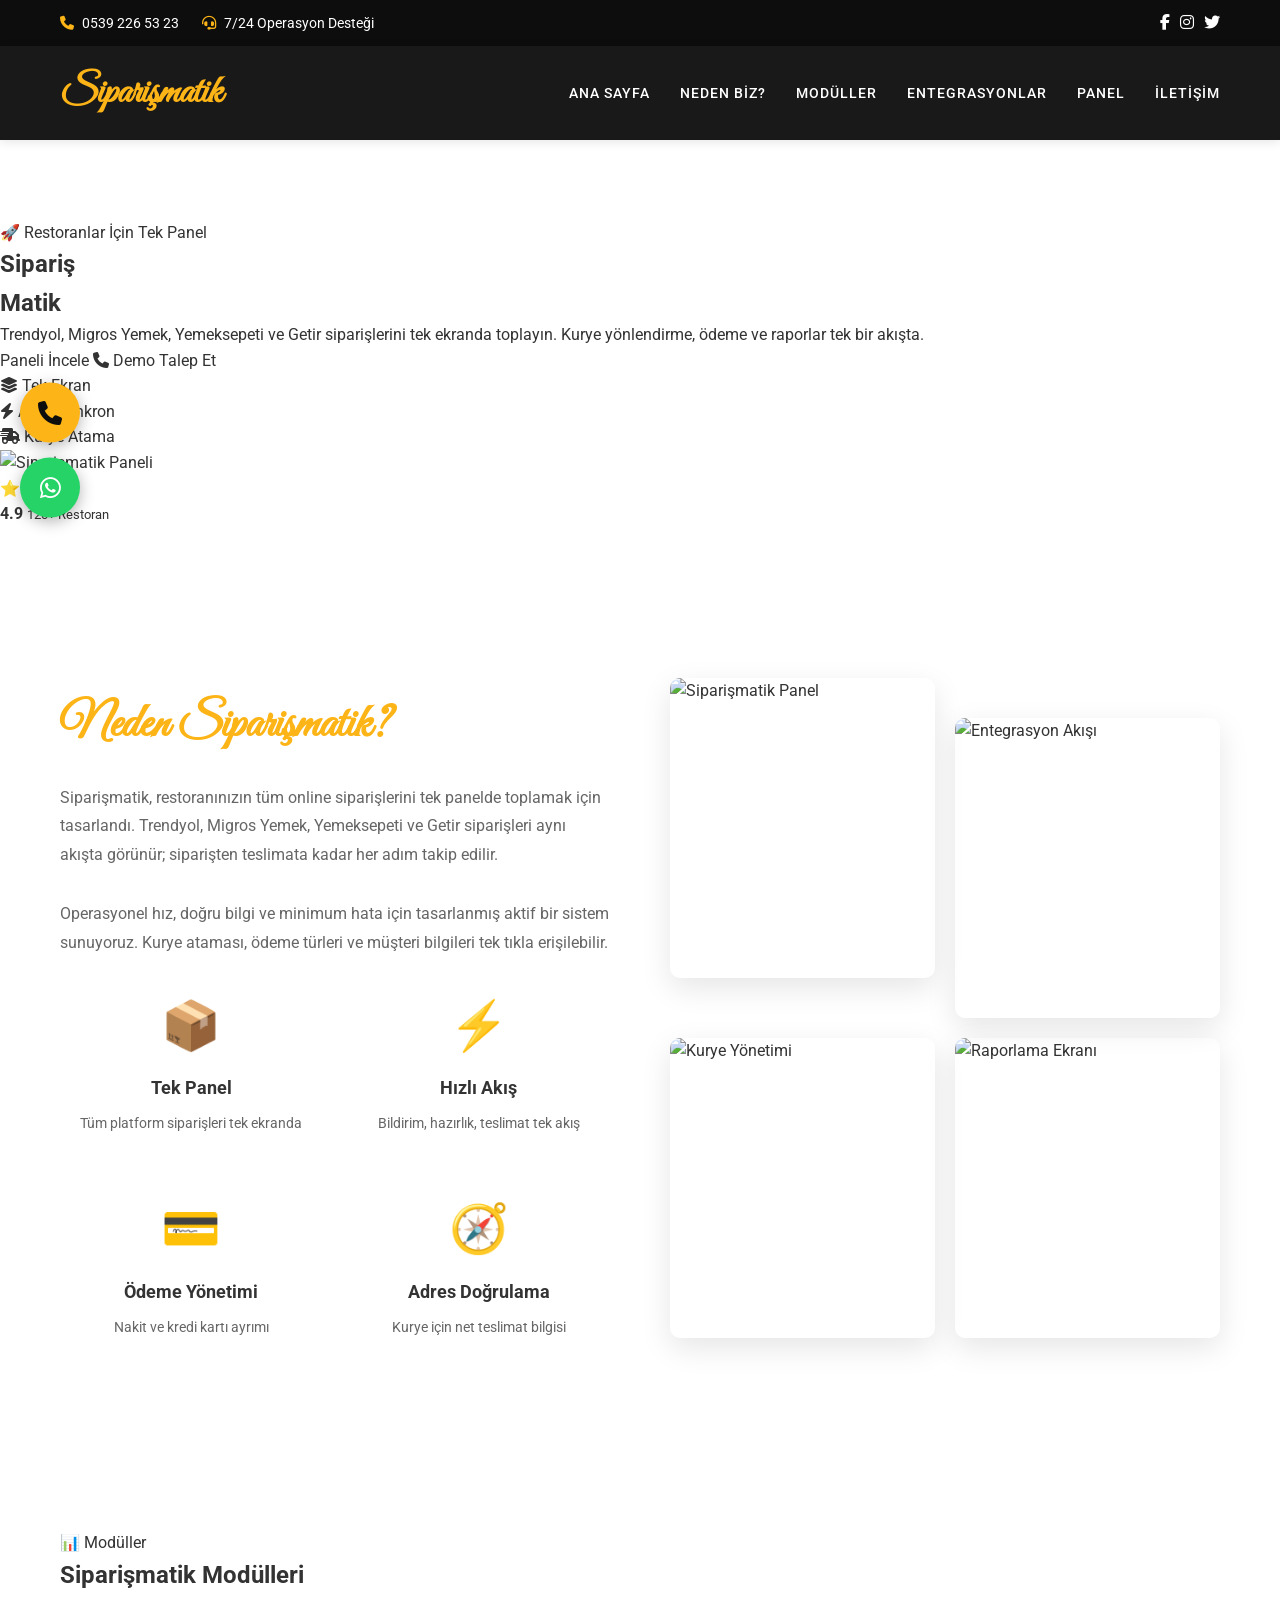
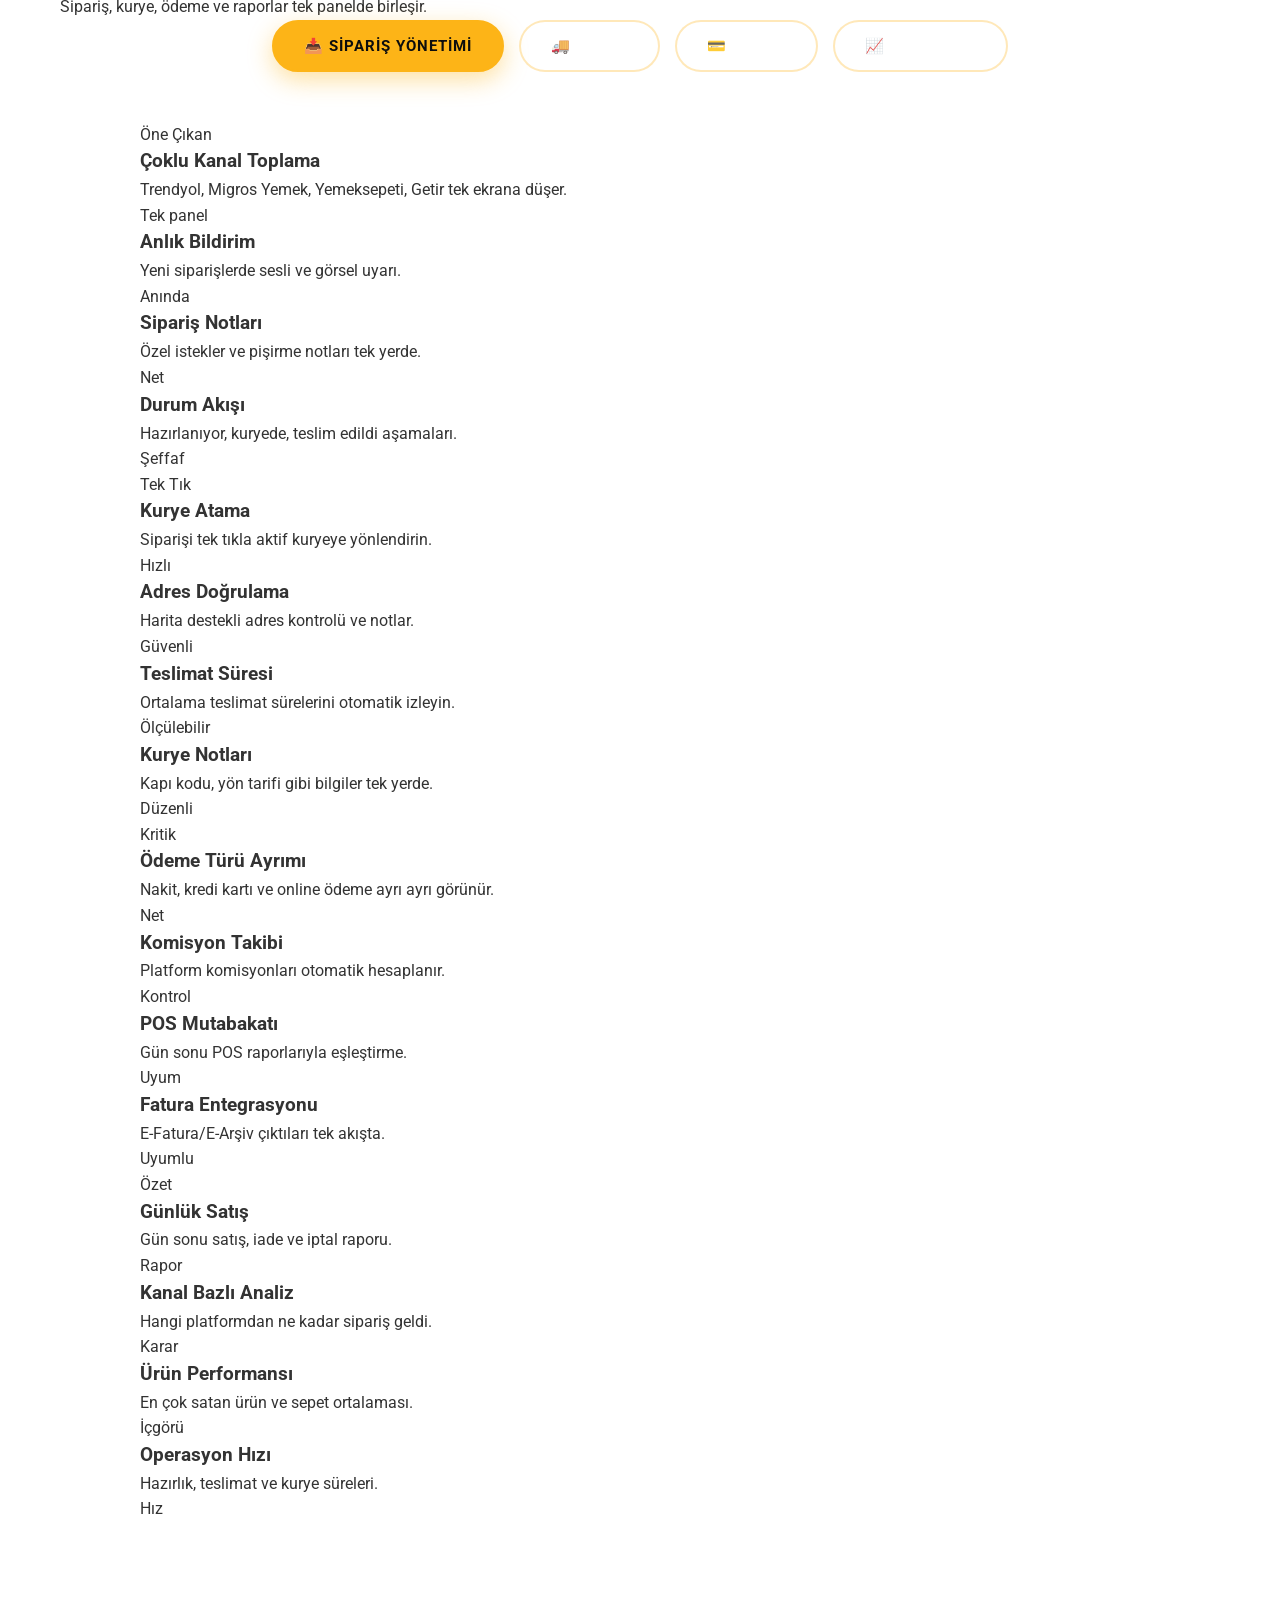
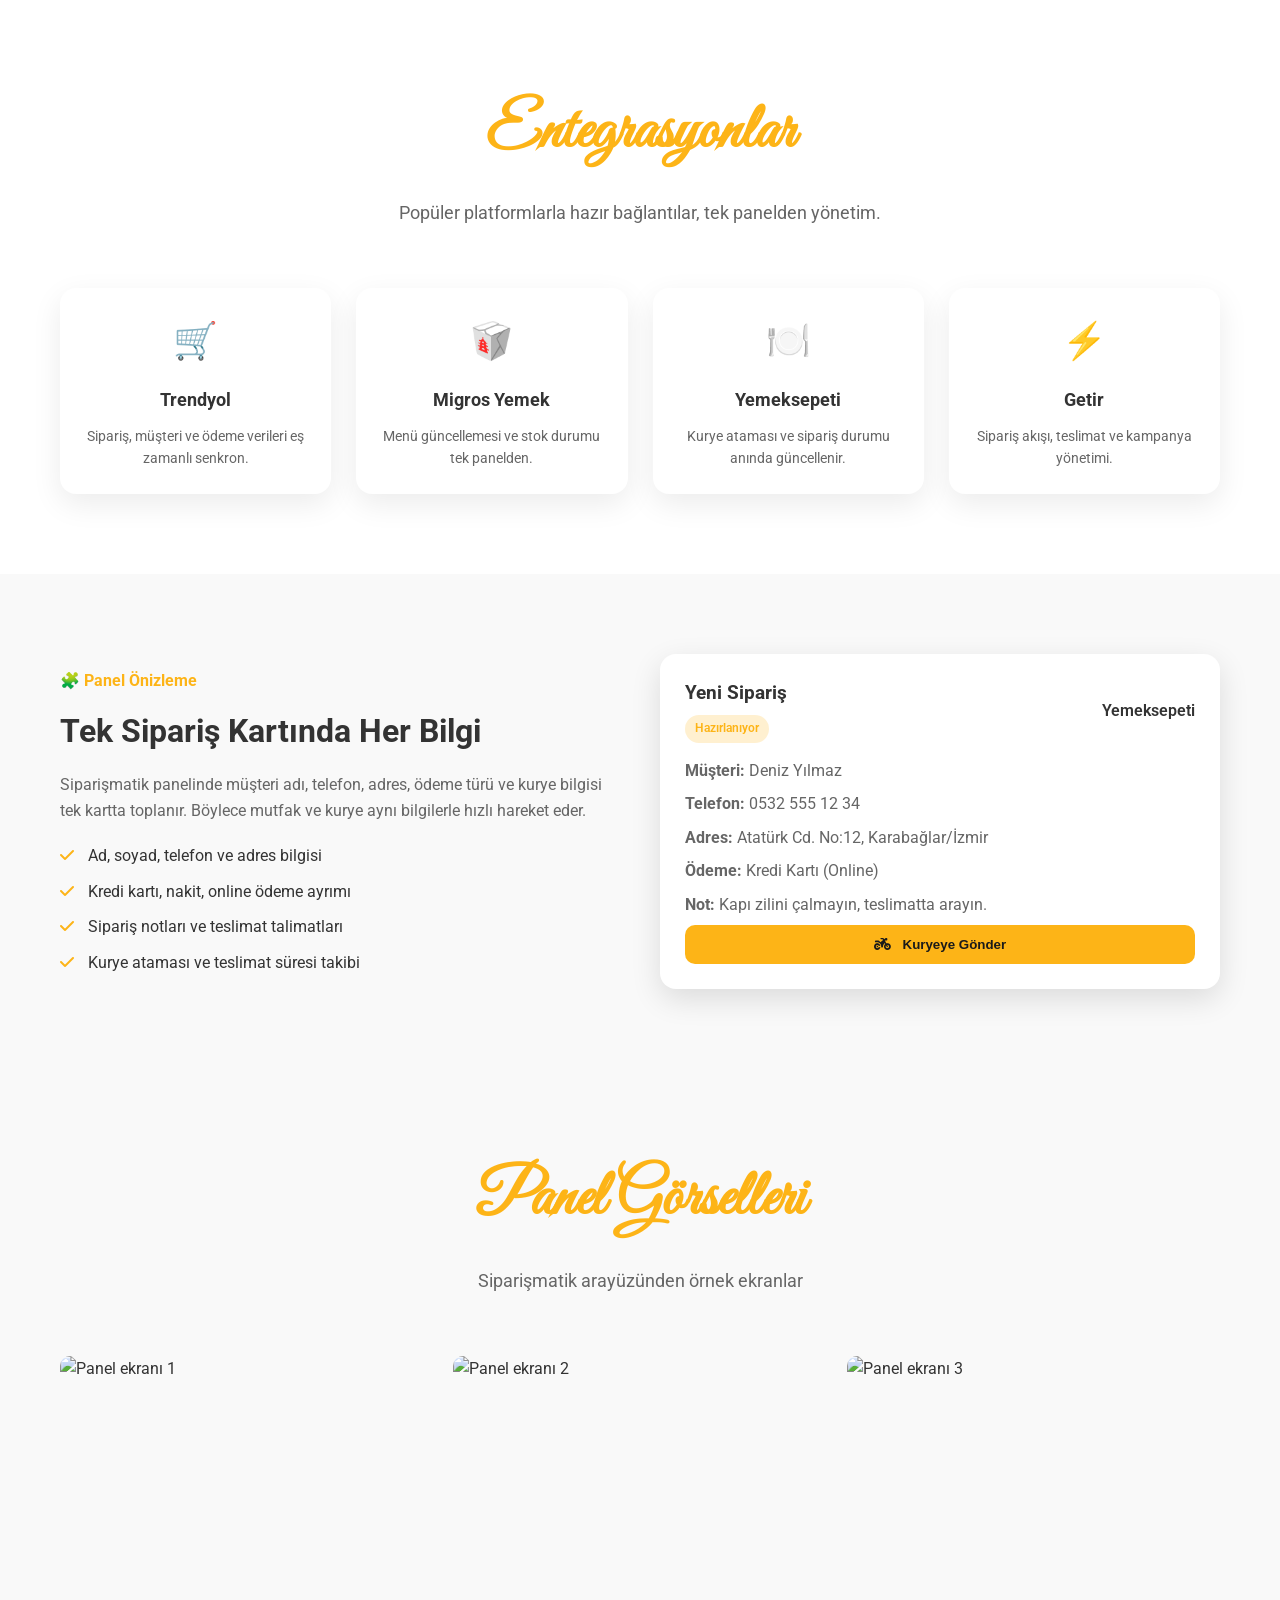
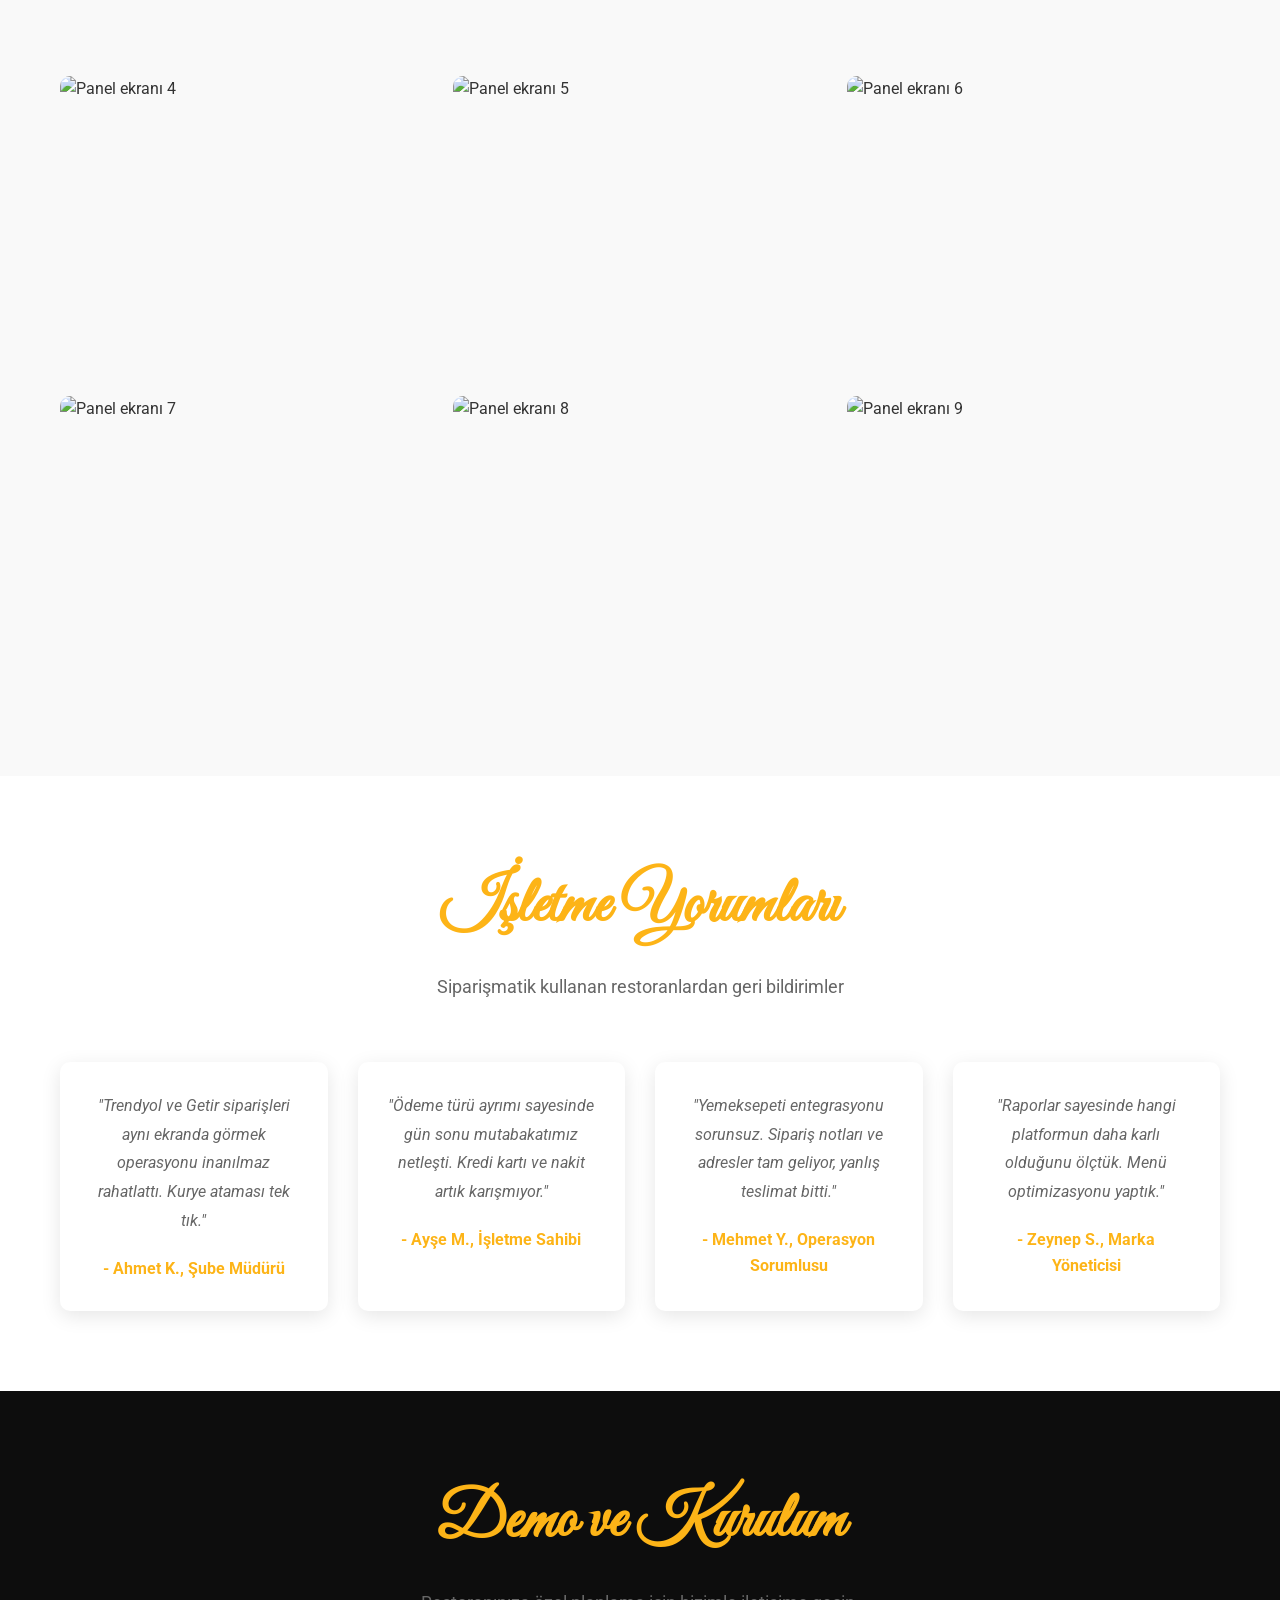
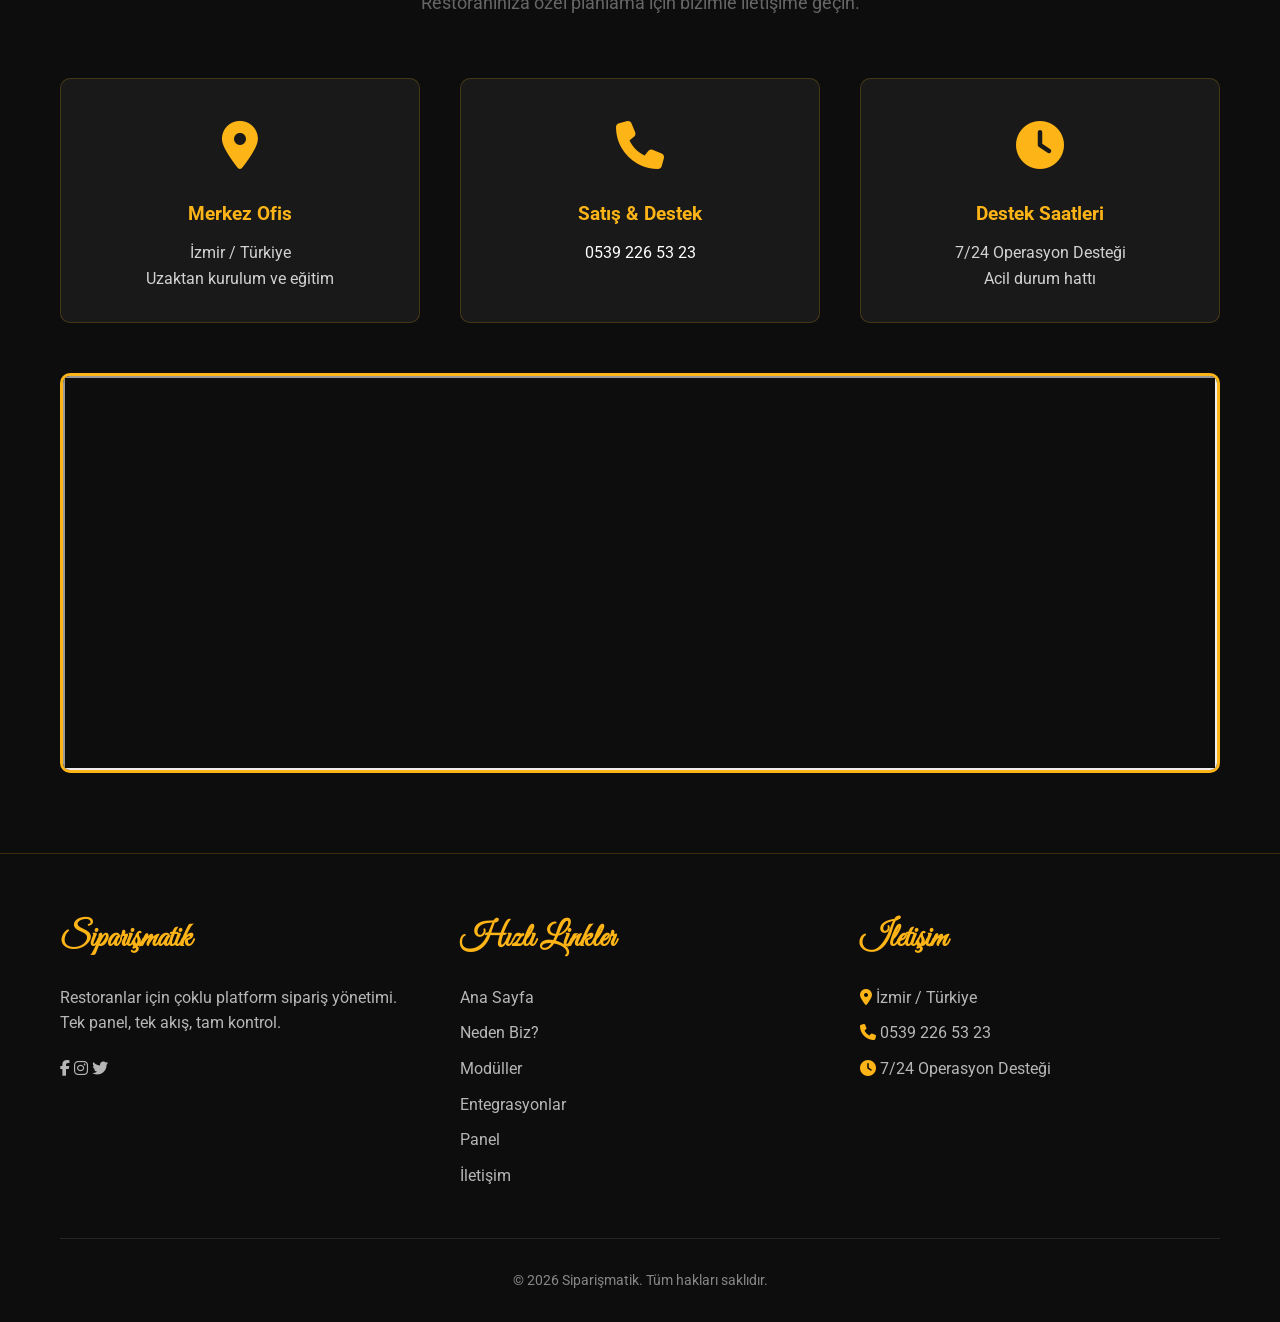
==== commit 14a9d8d5: "Guard slider initialization" ====
--- a/index.html
+++ b/index.html
@@ -4,9 +4,9 @@
 <head>
     <meta charset="UTF-8">
     <meta name="viewport" content="width=device-width, initial-scale=1.0">
-    <title>SANDWİCH DURAĞI - Kömür Ateşinde Gurme Lezzetler | İzmir Karabağlar</title>
-    <meta name="description"
-        content="Sandwich Durağı - Meşe kömürü ateşinde gurme lezzetler. İzmir Karabağlar'ın en iyi restoranı.">
+    <title>Siparişmatik - Restoranlar İçin Tek Panelden Sipariş Yönetimi</title>
+    <meta name="description"
+        content="Siparişmatik ile Trendyol, Migros Yemek, Yemeksepeti ve Getir siparişlerinizi tek panelden yönetin. Kurye yönlendirme, ödeme ve raporlama tek ekranda.">
 
     <!-- Fonts -->
     <link rel="preconnect" href="https://fonts.googleapis.com">
@@ -27,10 +27,10 @@
     <!-- Top Bar -->
     <div class="top-bar">
         <div class="container">
-            <div class="top-bar-left">
-                <span><i class="fas fa-phone"></i> 0539 226 53 23</span>
-                <span><i class="fas fa-clock"></i> Pzt-Paz: 10:00 - 23:00</span>
-            </div>
+            <div class="top-bar-left">
+                <span><i class="fas fa-phone"></i> 0539 226 53 23</span>
+                <span><i class="fas fa-headset"></i> 7/24 Operasyon Desteği</span>
+            </div>
             <div class="top-bar-right">
                 <a href="#" class="social-icon"><i class="fab fa-facebook-f"></i></a>
                 <a href="#" class="social-icon"><i class="fab fa-instagram"></i></a>
@@ -42,18 +42,19 @@
     <!-- Navigation -->
     <nav class="navbar">
         <div class="container">
-            <a href="#" class="navbar-brand">
-                <h1 style="font-family: 'Great Vibes', cursive; color: #fdb417; font-size: 2.5rem; margin: 0;">Sandwich
-                    Durağı</h1>
-            </a>
-
-            <ul class="navbar-menu" id="navbarMenu">
-                <li><a href="#hero" class="navbar-link">Ana Sayfa</a></li>
-                <li><a href="#about" class="navbar-link">Hakkımızda</a></li>
-                <li><a href="#menu" class="navbar-link">Menü</a></li>
-                <li><a href="#gallery" class="navbar-link">Galeri</a></li>
-                <li><a href="#contact" class="navbar-link">İletişim</a></li>
-            </ul>
+            <a href="#" class="navbar-brand">
+                <h1 style="font-family: 'Great Vibes', cursive; color: #fdb417; font-size: 2.5rem; margin: 0;">
+                    Siparişmatik</h1>
+            </a>
+
+            <ul class="navbar-menu" id="navbarMenu">
+                <li><a href="#hero" class="navbar-link">Ana Sayfa</a></li>
+                <li><a href="#about" class="navbar-link">Neden Biz?</a></li>
+                <li><a href="#menu" class="navbar-link">Modüller</a></li>
+                <li><a href="#integrations" class="navbar-link">Entegrasyonlar</a></li>
+                <li><a href="#panel" class="navbar-link">Panel</a></li>
+                <li><a href="#contact" class="navbar-link">İletişim</a></li>
+            </ul>
 
             <button class="navbar-toggle" id="navbarToggle">
                 <span></span>
@@ -77,590 +78,509 @@
     <section class="hero-modern" id="hero">
         <div class="hero-left">
             <div class="hero-text">
-                <span class="hero-label">🔥 İzmir Karabağlar</span>
-                <h1 class="hero-title">Sandwich<br><span>Durağı</span></h1>
-                <p class="hero-desc">Meşe kömürü ateşinde hazırlanan gurme lezzetler. Taze malzemeler, özel tarifler.
-                </p>
-                <div class="hero-buttons">
-                    <a href="#menu" class="btn-primary">Menüyü Gör</a>
-                    <a href="tel:05392265323" class="btn-secondary">
-                        <i class="fas fa-phone"></i> Sipariş Ver
-                    </a>
-                </div>
-                <div class="hero-features">
-                    <div class="feature">
-                        <i class="fas fa-fire"></i>
-                        <span>Kömür Ateşi</span>
-                    </div>
-                    <div class="feature">
-                        <i class="fas fa-leaf"></i>
-                        <span>Taze Malzeme</span>
-                    </div>
-                    <div class="feature">
-                        <i class="fas fa-clock"></i>
-                        <span>Hızlı Servis</span>
-                    </div>
-                </div>
+                <span class="hero-label">🚀 Restoranlar İçin Tek Panel</span>
+                <h1 class="hero-title">Sipariş<br><span>Matik</span></h1>
+                <p class="hero-desc">Trendyol, Migros Yemek, Yemeksepeti ve Getir siparişlerini tek ekranda toplayın.
+                    Kurye yönlendirme, ödeme ve raporlar tek bir akışta.
+                </p>
+                <div class="hero-buttons">
+                    <a href="#panel" class="btn-primary">Paneli İncele</a>
+                    <a href="tel:05392265323" class="btn-secondary">
+                        <i class="fas fa-phone"></i> Demo Talep Et
+                    </a>
+                </div>
+                <div class="hero-features">
+                    <div class="feature">
+                        <i class="fas fa-layer-group"></i>
+                        <span>Tek Ekran</span>
+                    </div>
+                    <div class="feature">
+                        <i class="fas fa-bolt"></i>
+                        <span>Anlık Senkron</span>
+                    </div>
+                    <div class="feature">
+                        <i class="fas fa-shipping-fast"></i>
+                        <span>Kurye Atama</span>
+                    </div>
+                </div>
             </div>
         </div>
         <div class="hero-right">
             <div class="hero-image-wrapper">
-                <img src="images/1.jpg" alt="Sandwich Durağı" class="hero-image">
-                <div class="hero-badge">
-                    <span class="badge-icon">⭐</span>
-                    <div class="badge-text">
-                        <strong>4.9</strong>
-                        <small>200+ Yorum</small>
-                    </div>
-                </div>
+                <img src="images/1.jpg" alt="Siparişmatik Paneli" class="hero-image">
+                <div class="hero-badge">
+                    <span class="badge-icon">⭐</span>
+                    <div class="badge-text">
+                        <strong>4.9</strong>
+                        <small>120+ Restoran</small>
+                    </div>
+                </div>
             </div>
         </div>
     </section>
 
-    <!-- About Section (Neden Biz) -->
-    <section class="about-section" id="about">
+    <!-- About Section (Neden Biz) -->
+    <section class="about-section" id="about">
+        <div class="container">
+            <div class="about-content">
+                <div class="about-text">
+                    <h2>Neden Siparişmatik?</h2>
+                    <p>
+                        Siparişmatik, restoranınızın tüm online siparişlerini tek panelde toplamak için tasarlandı.
+                        Trendyol, Migros Yemek, Yemeksepeti ve Getir siparişleri aynı akışta görünür; siparişten
+                        teslimata kadar her adım takip edilir.
+                    </p>
+                    <p>
+                        Operasyonel hız, doğru bilgi ve minimum hata için tasarlanmış aktif bir sistem sunuyoruz.
+                        Kurye ataması, ödeme türleri ve müşteri bilgileri tek tıkla erişilebilir.
+                    </p>
+
+                    <div class="about-features">
+                        <div class="feature-item">
+                            <div class="feature-icon">📦</div>
+                            <h4>Tek Panel</h4>
+                            <p>Tüm platform siparişleri tek ekranda</p>
+                        </div>
+                        <div class="feature-item">
+                            <div class="feature-icon">⚡</div>
+                            <h4>Hızlı Akış</h4>
+                            <p>Bildirim, hazırlık, teslimat tek akış</p>
+                        </div>
+                        <div class="feature-item">
+                            <div class="feature-icon">💳</div>
+                            <h4>Ödeme Yönetimi</h4>
+                            <p>Nakit ve kredi kartı ayrımı</p>
+                        </div>
+                        <div class="feature-item">
+                            <div class="feature-icon">🧭</div>
+                            <h4>Adres Doğrulama</h4>
+                            <p>Kurye için net teslimat bilgisi</p>
+                        </div>
+                    </div>
+                </div>
+
+                <div class="about-images">
+                    <img src="images/4.jpg" alt="Siparişmatik Panel">
+                    <img src="images/5.jpg" alt="Entegrasyon Akışı">
+                    <img src="images/6.jpg" alt="Kurye Yönetimi">
+                    <img src="images/7.jpg" alt="Raporlama Ekranı">
+                </div>
+            </div>
+        </div>
+    </section>
+
+    <!-- Menu Section - Modern Design -->
+    <section class="menu-modern" id="menu">
         <div class="container">
-            <div class="about-content">
-                <div class="about-text">
-                    <h2>Neden Biz?</h2>
-                    <p>
-                        Sandwich Durağı olarak, her detayda mükemmelliği hedefleyen bir anlayışla hizmet veriyoruz.
-                        Meşe kömürü ateşinde özenle pişirdiğimiz etlerimiz, artisan fırınımızdan çıkan taptaze
-                        ekmeklerimiz
-                        ve özel tariflerimizle hazırladığımız soslarımızla benzersiz bir lezzet deneyimi sunuyoruz.
-                    </p>
-                    <p>
-                        Yılların deneyimi ve tutkuyla, her müşterimize özel bir deneyim yaşatmak için çalışıyoruz.
-                        Karabağlar'ın en kaliteli restoranı olmaktan gurur duyuyoruz.
-                    </p>
-
-                    <div class="about-features">
-                        <div class="feature-item">
-                            <div class="feature-icon">👨‍🍳</div>
-                            <h4>Profesyonel Şefler</h4>
-                            <p>Deneyimli mutfak ekibi</p>
-                        </div>
-                        <div class="feature-item">
-                            <div class="feature-icon">🥇</div>
-                            <h4>Premium Kalite</h4>
-                            <p>En iyi malzemeler</p>
-                        </div>
-                        <div class="feature-item">
-                            <div class="feature-icon">🔥</div>
-                            <h4>Kömür Ateşi</h4>
-                            <p>Geleneksel pişirme</p>
-                        </div>
-                        <div class="feature-item">
-                            <div class="feature-icon">⭐</div>
-                            <h4>5 Yıldız Hizmet</h4>
-                            <p>Müşteri memnuniyeti</p>
-                        </div>
-                    </div>
-                </div>
-
-                <div class="about-images">
-                    <img src="images/4.jpg" alt="Sandwich Durağı İç Mekan">
-                    <img src="images/5.jpg" alt="Lezzetli Yemekler">
-                    <img src="images/6.jpg" alt="Özel Sunumlar">
-                    <img src="images/7.jpg" alt="Kömür Ateşi">
-                </div>
+            <div class="menu-header">
+                <span class="menu-label">📊 Modüller</span>
+                <h2 class="menu-title">Siparişmatik Modülleri</h2>
+                <p class="menu-subtitle">Sipariş, kurye, ödeme ve raporlar tek panelde birleşir.</p>
+            </div>
+
+            <!-- Category Tabs -->
+            <div class="menu-tabs">
+                <button class="menu-tab active" data-category="orders">📥 Sipariş Yönetimi</button>
+                <button class="menu-tab" data-category="courier">🚚 Kurye</button>
+                <button class="menu-tab" data-category="payments">💳 Ödeme</button>
+                <button class="menu-tab" data-category="reports">📈 Raporlar</button>
+            </div>
+
+            <!-- Menu Content -->
+            <div class="menu-content">
+                <!-- Sipariş Yönetimi -->
+                <div class="menu-category active" id="orders">
+                    <div class="menu-grid">
+                        <div class="menu-card popular">
+                            <span class="card-badge">Öne Çıkan</span>
+                            <div class="menu-card-content">
+                                <h3>Çoklu Kanal Toplama</h3>
+                                <p>Trendyol, Migros Yemek, Yemeksepeti, Getir tek ekrana düşer.</p>
+                            </div>
+                            <span class="menu-price">Tek panel</span>
+                        </div>
+                        <div class="menu-card">
+                            <div class="menu-card-content">
+                                <h3>Anlık Bildirim</h3>
+                                <p>Yeni siparişlerde sesli ve görsel uyarı.</p>
+                            </div>
+                            <span class="menu-price">Anında</span>
+                        </div>
+                        <div class="menu-card">
+                            <div class="menu-card-content">
+                                <h3>Sipariş Notları</h3>
+                                <p>Özel istekler ve pişirme notları tek yerde.</p>
+                            </div>
+                            <span class="menu-price">Net</span>
+                        </div>
+                        <div class="menu-card">
+                            <div class="menu-card-content">
+                                <h3>Durum Akışı</h3>
+                                <p>Hazırlanıyor, kuryede, teslim edildi aşamaları.</p>
+                            </div>
+                            <span class="menu-price">Şeffaf</span>
+                        </div>
+                    </div>
+                </div>
+
+                <!-- Kurye -->
+                <div class="menu-category" id="courier">
+                    <div class="menu-grid">
+                        <div class="menu-card popular">
+                            <span class="card-badge">Tek Tık</span>
+                            <div class="menu-card-content">
+                                <h3>Kurye Atama</h3>
+                                <p>Siparişi tek tıkla aktif kuryeye yönlendirin.</p>
+                            </div>
+                            <span class="menu-price">Hızlı</span>
+                        </div>
+                        <div class="menu-card">
+                            <div class="menu-card-content">
+                                <h3>Adres Doğrulama</h3>
+                                <p>Harita destekli adres kontrolü ve notlar.</p>
+                            </div>
+                            <span class="menu-price">Güvenli</span>
+                        </div>
+                        <div class="menu-card">
+                            <div class="menu-card-content">
+                                <h3>Teslimat Süresi</h3>
+                                <p>Ortalama teslimat sürelerini otomatik izleyin.</p>
+                            </div>
+                            <span class="menu-price">Ölçülebilir</span>
+                        </div>
+                        <div class="menu-card">
+                            <div class="menu-card-content">
+                                <h3>Kurye Notları</h3>
+                                <p>Kapı kodu, yön tarifi gibi bilgiler tek yerde.</p>
+                            </div>
+                            <span class="menu-price">Düzenli</span>
+                        </div>
+                    </div>
+                </div>
+
+                <!-- Ödeme -->
+                <div class="menu-category" id="payments">
+                    <div class="menu-grid">
+                        <div class="menu-card premium">
+                            <span class="card-badge">Kritik</span>
+                            <div class="menu-card-content">
+                                <h3>Ödeme Türü Ayrımı</h3>
+                                <p>Nakit, kredi kartı ve online ödeme ayrı ayrı görünür.</p>
+                            </div>
+                            <span class="menu-price">Net</span>
+                        </div>
+                        <div class="menu-card">
+                            <div class="menu-card-content">
+                                <h3>Komisyon Takibi</h3>
+                                <p>Platform komisyonları otomatik hesaplanır.</p>
+                            </div>
+                            <span class="menu-price">Kontrol</span>
+                        </div>
+                        <div class="menu-card">
+                            <div class="menu-card-content">
+                                <h3>POS Mutabakatı</h3>
+                                <p>Gün sonu POS raporlarıyla eşleştirme.</p>
+                            </div>
+                            <span class="menu-price">Uyum</span>
+                        </div>
+                        <div class="menu-card">
+                            <div class="menu-card-content">
+                                <h3>Fatura Entegrasyonu</h3>
+                                <p>E-Fatura/E-Arşiv çıktıları tek akışta.</p>
+                            </div>
+                            <span class="menu-price">Uyumlu</span>
+                        </div>
+                    </div>
+                </div>
+
+                <!-- Raporlar -->
+                <div class="menu-category" id="reports">
+                    <div class="menu-grid">
+                        <div class="menu-card popular">
+                            <span class="card-badge">Özet</span>
+                            <div class="menu-card-content">
+                                <h3>Günlük Satış</h3>
+                                <p>Gün sonu satış, iade ve iptal raporu.</p>
+                            </div>
+                            <span class="menu-price">Rapor</span>
+                        </div>
+                        <div class="menu-card">
+                            <div class="menu-card-content">
+                                <h3>Kanal Bazlı Analiz</h3>
+                                <p>Hangi platformdan ne kadar sipariş geldi.</p>
+                            </div>
+                            <span class="menu-price">Karar</span>
+                        </div>
+                        <div class="menu-card">
+                            <div class="menu-card-content">
+                                <h3>Ürün Performansı</h3>
+                                <p>En çok satan ürün ve sepet ortalaması.</p>
+                            </div>
+                            <span class="menu-price">İçgörü</span>
+                        </div>
+                        <div class="menu-card">
+                            <div class="menu-card-content">
+                                <h3>Operasyon Hızı</h3>
+                                <p>Hazırlık, teslimat ve kurye süreleri.</p>
+                            </div>
+                            <span class="menu-price">Hız</span>
+                        </div>
+                    </div>
+                </div>
+            </div>
+        </div>
+    </section>
+
+    <!-- Integrations Section -->
+    <section class="integrations-section" id="integrations">
+        <div class="container">
+            <div class="section-header">
+                <h2 class="section-title">Entegrasyonlar</h2>
+                <p class="section-subtitle">Popüler platformlarla hazır bağlantılar, tek panelden yönetim.</p>
+            </div>
+
+            <div class="integrations-grid">
+                <div class="integration-card">
+                    <div class="integration-icon">🛒</div>
+                    <h3>Trendyol</h3>
+                    <p>Sipariş, müşteri ve ödeme verileri eş zamanlı senkron.</p>
+                </div>
+                <div class="integration-card">
+                    <div class="integration-icon">🥡</div>
+                    <h3>Migros Yemek</h3>
+                    <p>Menü güncellemesi ve stok durumu tek panelden.</p>
+                </div>
+                <div class="integration-card">
+                    <div class="integration-icon">🍽️</div>
+                    <h3>Yemeksepeti</h3>
+                    <p>Kurye ataması ve sipariş durumu anında güncellenir.</p>
+                </div>
+                <div class="integration-card">
+                    <div class="integration-icon">⚡</div>
+                    <h3>Getir</h3>
+                    <p>Sipariş akışı, teslimat ve kampanya yönetimi.</p>
+                </div>
+            </div>
+        </div>
+    </section>
+
+    <!-- Panel Section -->
+    <section class="panel-section" id="panel">
+        <div class="container">
+            <div class="panel-grid">
+                <div class="panel-text">
+                    <span class="panel-label">🧩 Panel Önizleme</span>
+                    <h2>Tek Sipariş Kartında Her Bilgi</h2>
+                    <p>
+                        Siparişmatik panelinde müşteri adı, telefon, adres, ödeme türü ve kurye bilgisi tek kartta
+                        toplanır. Böylece mutfak ve kurye aynı bilgilerle hızlı hareket eder.
+                    </p>
+                    <ul class="panel-list">
+                        <li><i class="fas fa-check"></i> Ad, soyad, telefon ve adres bilgisi</li>
+                        <li><i class="fas fa-check"></i> Kredi kartı, nakit, online ödeme ayrımı</li>
+                        <li><i class="fas fa-check"></i> Sipariş notları ve teslimat talimatları</li>
+                        <li><i class="fas fa-check"></i> Kurye ataması ve teslimat süresi takibi</li>
+                    </ul>
+                </div>
+                <div class="panel-card">
+                    <div class="panel-card-header">
+                        <div>
+                            <h3>Yeni Sipariş</h3>
+                            <span class="panel-status">Hazırlanıyor</span>
+                        </div>
+                        <span class="panel-channel">Yemeksepeti</span>
+                    </div>
+                    <div class="panel-card-body">
+                        <p><strong>Müşteri:</strong> Deniz Yılmaz</p>
+                        <p><strong>Telefon:</strong> 0532 555 12 34</p>
+                        <p><strong>Adres:</strong> Atatürk Cd. No:12, Karabağlar/İzmir</p>
+                        <p><strong>Ödeme:</strong> Kredi Kartı (Online)</p>
+                        <p><strong>Not:</strong> Kapı zilini çalmayın, teslimatta arayın.</p>
+                    </div>
+                    <button class="panel-action">
+                        <i class="fas fa-motorcycle"></i> Kuryeye Gönder
+                    </button>
+                </div>
+            </div>
+        </div>
+    </section>
+
+    <!-- Gallery Section -->
+    <section class="gallery-section" id="gallery">
+        <div class="container">
+            <div class="section-header">
+                <h2 class="section-title">Panel Görselleri</h2>
+                <p class="section-subtitle">Siparişmatik arayüzünden örnek ekranlar</p>
+            </div>
+
+            <div class="gallery-grid">
+                <div class="gallery-item" data-img="images/1.jpg">
+                    <img src="images/1.jpg" alt="Panel ekranı 1">
+                    <div class="gallery-overlay">
+                        <span>Büyüt</span>
+                    </div>
+                </div>
+                <div class="gallery-item" data-img="images/2.jpg">
+                    <img src="images/2.jpg" alt="Panel ekranı 2">
+                    <div class="gallery-overlay">
+                        <span>Büyüt</span>
+                    </div>
+                </div>
+                <div class="gallery-item" data-img="images/3.jpg">
+                    <img src="images/3.jpg" alt="Panel ekranı 3">
+                    <div class="gallery-overlay">
+                        <span>Büyüt</span>
+                    </div>
+                </div>
+                <div class="gallery-item" data-img="images/4.jpg">
+                    <img src="images/4.jpg" alt="Panel ekranı 4">
+                    <div class="gallery-overlay">
+                        <span>Büyüt</span>
+                    </div>
+                </div>
+                <div class="gallery-item" data-img="images/5.jpg">
+                    <img src="images/5.jpg" alt="Panel ekranı 5">
+                    <div class="gallery-overlay">
+                        <span>Büyüt</span>
+                    </div>
+                </div>
+                <div class="gallery-item" data-img="images/6.jpg">
+                    <img src="images/6.jpg" alt="Panel ekranı 6">
+                    <div class="gallery-overlay">
+                        <span>Büyüt</span>
+                    </div>
+                </div>
+                <div class="gallery-item" data-img="images/7.jpg">
+                    <img src="images/7.jpg" alt="Panel ekranı 7">
+                    <div class="gallery-overlay">
+                        <span>Büyüt</span>
+                    </div>
+                </div>
+                <div class="gallery-item" data-img="images/8.jpg">
+                    <img src="images/8.jpg" alt="Panel ekranı 8">
+                    <div class="gallery-overlay">
+                        <span>Büyüt</span>
+                    </div>
+                </div>
+                <div class="gallery-item" data-img="images/9.jpg">
+                    <img src="images/9.jpg" alt="Panel ekranı 9">
+                    <div class="gallery-overlay">
+                        <span>Büyüt</span>
+                    </div>
+                </div>
             </div>
         </div>
     </section>
 
-    <!-- Menu Section - Modern Design -->
-    <section class="menu-modern" id="menu">
-        <div class="container">
-            <div class="menu-header">
-                <span class="menu-label">🍽️ Menümüz</span>
-                <h2 class="menu-title">Lezzetlerimiz</h2>
-                <p class="menu-subtitle">Kömür ateşinde özenle hazırlanan tüm ürünlerimiz</p>
-            </div>
-
-            <!-- Category Tabs -->
-            <div class="menu-tabs">
-                <button class="menu-tab active" data-category="sandwiches">🥪 Sandviçler</button>
-                <button class="menu-tab" data-category="toasts">🍞 Tostlar</button>
-                <button class="menu-tab" data-category="burgers">🍔 Burgerler</button>
-                <button class="menu-tab" data-category="kofte">🥩 Köfteler</button>
-                <button class="menu-tab" data-category="doner">🍗 Döner</button>
-                <button class="menu-tab" data-category="pizza">🍕 Pizza</button>
-                <button class="menu-tab" data-category="chicken">🍗 Chicken</button>
-            </div>
-
-            <!-- Menu Content -->
-            <div class="menu-content">
-                <!-- Sandwiches -->
-                <div class="menu-category active" id="sandwiches">
-                    <div class="menu-grid">
-                        <div class="menu-card">
-                            <div class="menu-card-content">
-                                <h3>Duble Karışık Sandviç</h3>
-                                <p>Sucuk, sosis, kaşar peyniri</p>
-                            </div>
-                            <span class="menu-price">₺170</span>
-                        </div>
-                        <div class="menu-card">
-                            <div class="menu-card-content">
-                                <h3>Sucuk Kaşarlı Sandviç</h3>
-                                <p>Özel sucuk, kaşar peyniri</p>
-                            </div>
-                            <span class="menu-price">₺170</span>
-                        </div>
-                        <div class="menu-card">
-                            <div class="menu-card-content">
-                                <h3>Salam Kaşarlı Sandviç</h3>
-                                <p>Özel salam, kaşar peyniri</p>
-                            </div>
-                            <span class="menu-price">₺170</span>
-                        </div>
-                        <div class="menu-card popular">
-                            <span class="card-badge">Popüler</span>
-                            <div class="menu-card-content">
-                                <h3>Yumurtalı Duble Karışık</h3>
-                                <p>Sucuk, sosis, kaşar, yumurta</p>
-                            </div>
-                            <span class="menu-price">₺190</span>
-                        </div>
-                        <div class="menu-card popular">
-                            <span class="card-badge">Tavsiye</span>
-                            <div class="menu-card-content">
-                                <h3>Cheddarlı Duble Karışık</h3>
-                                <p>Sucuk, sosis, cheddar peyniri</p>
-                            </div>
-                            <span class="menu-price">₺190</span>
-                        </div>
-                    </div>
-                </div>
-
-                <!-- Toasts -->
-                <div class="menu-category" id="toasts">
-                    <div class="menu-grid">
-                        <div class="menu-card">
-                            <div class="menu-card-content">
-                                <h3>Karışık Ayvalık Tostu</h3>
-                                <p>Sucuk, sosis, kaşar</p>
-                            </div>
-                            <span class="menu-price">₺150</span>
-                        </div>
-                        <div class="menu-card">
-                            <div class="menu-card-content">
-                                <h3>Sucuk Kaşarlı Tost</h3>
-                                <p>Özel sucuk, kaşar</p>
-                            </div>
-                            <span class="menu-price">₺150</span>
-                        </div>
-                        <div class="menu-card">
-                            <div class="menu-card-content">
-                                <h3>Salam Kaşarlı Tost</h3>
-                                <p>Özel salam, kaşar</p>
-                            </div>
-                            <span class="menu-price">₺150</span>
-                        </div>
-                        <div class="menu-card">
-                            <div class="menu-card-content">
-                                <h3>3 Peynirli Ayvalık</h3>
-                                <p>Kaşar, cheddar, lor</p>
-                            </div>
-                            <span class="menu-price">₺150</span>
-                        </div>
-                        <div class="menu-card premium">
-                            <span class="card-badge">Premium</span>
-                            <div class="menu-card-content">
-                                <h3>Pastırmalı Tost</h3>
-                                <p>Özel pastırma, kaşar</p>
-                            </div>
-                            <span class="menu-price">₺250</span>
-                        </div>
-                        <div class="menu-card premium">
-                            <span class="card-badge">Premium</span>
-                            <div class="menu-card-content">
-                                <h3>Kavurmalı Tost</h3>
-                                <p>Özel kavurma, kaşar</p>
-                            </div>
-                            <span class="menu-price">₺250</span>
-                        </div>
-                    </div>
-                </div>
-
-                <!-- Burgers -->
-                <div class="menu-category" id="burgers">
-                    <div class="menu-grid">
-                        <div class="menu-card">
-                            <div class="menu-card-content">
-                                <h3>Hamburger</h3>
-                                <p>150gr köfte, özel sos</p>
-                            </div>
-                            <span class="menu-price">₺190</span>
-                        </div>
-                        <div class="menu-card">
-                            <div class="menu-card-content">
-                                <h3>Cheeseburger</h3>
-                                <p>150gr köfte, cheddar</p>
-                            </div>
-                            <span class="menu-price">₺210</span>
-                        </div>
-                        <div class="menu-card popular">
-                            <span class="card-badge">Popüler</span>
-                            <div class="menu-card-content">
-                                <h3>Double Hamburger</h3>
-                                <p>2x150gr köfte, özel sos</p>
-                            </div>
-                            <span class="menu-price">₺260</span>
-                        </div>
-                        <div class="menu-card popular">
-                            <span class="card-badge">Tavsiye</span>
-                            <div class="menu-card-content">
-                                <h3>Double Cheeseburger</h3>
-                                <p>2x150gr köfte, double cheddar</p>
-                            </div>
-                            <span class="menu-price">₺290</span>
-                        </div>
-                    </div>
-                </div>
-
-                <!-- Köfte -->
-                <div class="menu-category" id="kofte">
-                    <div class="menu-grid">
-                        <div class="menu-card">
-                            <div class="menu-card-content">
-                                <h3>Yarım Ekmek Köfte</h3>
-                                <p>Izgara köfte, ekmek arası</p>
-                            </div>
-                            <span class="menu-price">₺190</span>
-                        </div>
-                        <div class="menu-card">
-                            <div class="menu-card-content">
-                                <h3>Üç Parça Izgara Köfte</h3>
-                                <p>3 adet ızgara köfte</p>
-                            </div>
-                            <span class="menu-price">₺280</span>
-                        </div>
-                        <div class="menu-card popular">
-                            <span class="card-badge">En Çok Satan</span>
-                            <div class="menu-card-content">
-                                <h3>Tam Ekmek Köfte</h3>
-                                <p>Tam ekmek arası köfte</p>
-                            </div>
-                            <span class="menu-price">₺360</span>
-                        </div>
-                    </div>
-                </div>
-
-                <!-- Döner -->
-                <div class="menu-category" id="doner">
-                    <div class="menu-grid">
-                        <div class="menu-card">
-                            <div class="menu-card-content">
-                                <h3>Yarım Ekmek Döner</h3>
-                                <p>Tavuk döner, ekmek arası</p>
-                            </div>
-                            <span class="menu-price">₺100</span>
-                        </div>
-                        <div class="menu-card">
-                            <div class="menu-card-content">
-                                <h3>Dürüm Tavuk Döner</h3>
-                                <p>Lavaş, tavuk döner</p>
-                            </div>
-                            <span class="menu-price">₺100</span>
-                        </div>
-                        <div class="menu-card">
-                            <div class="menu-card-content">
-                                <h3>Tam Ekmek Döner</h3>
-                                <p>Tam ekmek tavuk döner</p>
-                            </div>
-                            <span class="menu-price">₺190</span>
-                        </div>
-                        <div class="menu-card">
-                            <div class="menu-card-content">
-                                <h3>Zurna Döner</h3>
-                                <p>Büyük boy dürüm</p>
-                            </div>
-                            <span class="menu-price">₺150</span>
-                        </div>
-                        <div class="menu-card">
-                            <div class="menu-card-content">
-                                <h3>Porsiyon Döner</h3>
-                                <p>Porsiyon tavuk döner</p>
-                            </div>
-                            <span class="menu-price">₺140</span>
-                        </div>
-                        <div class="menu-card popular">
-                            <span class="card-badge">Büyük Boy</span>
-                            <div class="menu-card-content">
-                                <h3>Double Porsiyon</h3>
-                                <p>2x porsiyon döner</p>
-                            </div>
-                            <span class="menu-price">₺260</span>
-                        </div>
-                    </div>
-                </div>
-
-                <!-- Pizza -->
-                <div class="menu-category" id="pizza">
-                    <div class="menu-grid">
-                        <div class="menu-card">
-                            <div class="menu-card-content">
-                                <h3>Küçük Boy Karışık</h3>
-                                <p>Sucuk, sosis, biber, mantar</p>
-                            </div>
-                            <span class="menu-price">₺190</span>
-                        </div>
-                        <div class="menu-card">
-                            <div class="menu-card-content">
-                                <h3>Büyük Boy Karışık</h3>
-                                <p>Sucuk, sosis, biber, mantar</p>
-                            </div>
-                            <span class="menu-price">₺240</span>
-                        </div>
-                        <div class="menu-card premium">
-                            <span class="card-badge">Premium</span>
-                            <div class="menu-card-content">
-                                <h3>Kavurmalı Pizza</h3>
-                                <p>Özel kavurma, kaşar</p>
-                            </div>
-                            <span class="menu-price">₺290</span>
-                        </div>
-                        <div class="menu-card popular">
-                            <span class="card-badge">Fırsat</span>
-                            <div class="menu-card-content">
-                                <h3>Combo Menü</h3>
-                                <p>Pizza + İçecek</p>
-                            </div>
-                            <span class="menu-price">₺230</span>
-                        </div>
-                    </div>
-                </div>
-
-                <!-- Chicken -->
-                <div class="menu-category" id="chicken">
-                    <div class="menu-grid">
-                        <div class="menu-card">
-                            <div class="menu-card-content">
-                                <h3>3'lü Chicken Fingers</h3>
-                                <p>3 adet çıtır tavuk</p>
-                            </div>
-                            <span class="menu-price">₺110</span>
-                        </div>
-                        <div class="menu-card">
-                            <div class="menu-card-content">
-                                <h3>6'lı Chicken Fingers</h3>
-                                <p>6 adet çıtır tavuk</p>
-                            </div>
-                            <span class="menu-price">₺200</span>
-                        </div>
-                        <div class="menu-card">
-                            <div class="menu-card-content">
-                                <h3>9'lu Chicken Fingers</h3>
-                                <p>9 adet çıtır tavuk</p>
-                            </div>
-                            <span class="menu-price">₺300</span>
-                        </div>
-                        <div class="menu-card">
-                            <div class="menu-card-content">
-                                <h3>1 Kişilik Çıtır Kova</h3>
-                                <p>Çıtır tavuk kovası</p>
-                            </div>
-                            <span class="menu-price">₺200</span>
-                        </div>
-                        <div class="menu-card popular">
-                            <span class="card-badge">İkili Özel</span>
-                            <div class="menu-card-content">
-                                <h3>2 Kişilik Çıtır Kova</h3>
-                                <p>Paylaşımlık kova</p>
-                            </div>
-                            <span class="menu-price">₺320</span>
-                        </div>
-                        <div class="menu-card popular">
-                            <span class="card-badge">Aile Paketi</span>
-                            <div class="menu-card-content">
-                                <h3>Aile Boyu Kova</h3>
-                                <p>4+ kişilik kova</p>
-                            </div>
-                            <span class="menu-price">₺440</span>
-                        </div>
-                    </div>
-                </div>
-            </div>
-        </div>
-    </section>
-
-    <!-- Gallery Section -->
-    <section class="gallery-section" id="gallery">
-        <div class="container">
-            <div class="section-header">
-                <h2 class="section-title">Resim Galerimiz</h2>
-                <p class="section-subtitle">Mekanımızın atmosferini ve lezzetlerimizi görün</p>
-            </div>
-
-            <div class="gallery-grid">
-                <div class="gallery-item" data-img="images/1.jpg">
-                    <img src="images/1.jpg" alt="Galeri 1">
-                    <div class="gallery-overlay">
-                        <span>Büyüt</span>
-                    </div>
-                </div>
-                <div class="gallery-item" data-img="images/2.jpg">
-                    <img src="images/2.jpg" alt="Galeri 2">
-                    <div class="gallery-overlay">
-                        <span>Büyüt</span>
-                    </div>
-                </div>
-                <div class="gallery-item" data-img="images/3.jpg">
-                    <img src="images/3.jpg" alt="Galeri 3">
-                    <div class="gallery-overlay">
-                        <span>Büyüt</span>
-                    </div>
-                </div>
-                <div class="gallery-item" data-img="images/4.jpg">
-                    <img src="images/4.jpg" alt="Galeri 4">
-                    <div class="gallery-overlay">
-                        <span>Büyüt</span>
-                    </div>
-                </div>
-                <div class="gallery-item" data-img="images/5.jpg">
-                    <img src="images/5.jpg" alt="Galeri 5">
-                    <div class="gallery-overlay">
-                        <span>Büyüt</span>
-                    </div>
-                </div>
-                <div class="gallery-item" data-img="images/6.jpg">
-                    <img src="images/6.jpg" alt="Galeri 6">
-                    <div class="gallery-overlay">
-                        <span>Büyüt</span>
-                    </div>
-                </div>
-                <div class="gallery-item" data-img="images/7.jpg">
-                    <img src="images/7.jpg" alt="Galeri 7">
-                    <div class="gallery-overlay">
-                        <span>Büyüt</span>
-                    </div>
-                </div>
-                <div class="gallery-item" data-img="images/8.jpg">
-                    <img src="images/8.jpg" alt="Galeri 8">
-                    <div class="gallery-overlay">
-                        <span>Büyüt</span>
-                    </div>
-                </div>
-                <div class="gallery-item" data-img="images/9.jpg">
-                    <img src="images/9.jpg" alt="Galeri 9">
-                    <div class="gallery-overlay">
-                        <span>Büyüt</span>
-                    </div>
-                </div>
-            </div>
-        </div>
-    </section>
-
-    <!-- Testimonials Section -->
-    <section class="testimonials-section">
-        <div class="container">
-            <div class="section-header">
-                <h2 class="section-title">Müşteri Yorumları</h2>
-                <p class="section-subtitle">Bizi tercih eden müşterilerimizin görüşleri</p>
-            </div>
-
-            <div class="testimonials-grid">
-                <div class="testimonial-card">
-                    <p class="testimonial-text">"İzmir'de yediğim en iyi sandwich! Kömür ateşinde pişen etlerin aroması
-                        muhteşem. Kesinlikle tavsiye ederim."</p>
-                    <p class="testimonial-author">- Ahmet K.</p>
-                </div>
-                <div class="testimonial-card">
-                    <p class="testimonial-text">"Samimi ortam, güler yüzlü hizmet ve muhteşem lezzetler. Ailecek en
-                        sevdiğimiz mekanlardan biri oldu."</p>
-                    <p class="testimonial-author">- Ayşe M.</p>
-                </div>
-                <div class="testimonial-card">
-                    <p class="testimonial-text">"Fiyat performans açısından mükemmel. Kaliteli malzeme kullanımı belli
-                        oluyor. Herkese şiddetle tavsiye ederim."</p>
-                    <p class="testimonial-author">- Mehmet Y.</p>
-                </div>
-                <div class="testimonial-card">
-                    <p class="testimonial-text">"Karabağlar'ın incisi! Özel sosları ve taze ekmekleriyle gerçekten
-                        farklı bir deneyim sunuyorlar."</p>
-                    <p class="testimonial-author">- Zeynep S.</p>
-                </div>
-            </div>
-        </div>
-    </section>
-
-    <!-- Contact Section -->
-    <section class="contact-section" id="contact">
-        <div class="container">
-            <div class="section-header">
-                <h2 class="section-title">İletişim</h2>
-                <p class="section-subtitle">Bize ulaşın veya mekanımızı ziyaret edin</p>
-            </div>
-
-            <div class="contact-grid">
-                <div class="contact-card">
-                    <div class="contact-icon"><i class="fas fa-map-marker-alt"></i></div>
-                    <h3>Adres</h3>
-                    <p>Refet Bele, Eski İzmir Cd. 342A<br>Karabağlar/İzmir</p>
-                </div>
-
-                <div class="contact-card">
-                    <div class="contact-icon"><i class="fas fa-phone"></i></div>
-                    <h3>Telefon</h3>
-                    <p><a href="tel:05392265323">0539 226 53 23</a></p>
-                </div>
-
-                <div class="contact-card">
-                    <div class="contact-icon"><i class="fas fa-clock"></i></div>
-                    <h3>Çalışma Saatleri</h3>
-                    <p>Pazartesi - Pazar<br>10:00 - 23:00</p>
-                </div>
-            </div>
-
-            <div class="map-container">
-                <iframe
-                    src="https://www.google.com/maps/embed?pb=!1m18!1m12!1m3!1d3127.355325567545!2d27.108250000000004!3d38.38441666666666!2m3!1f0!2f0!3f0!3m2!1i1024!2i768!4f13.1!3m3!1m2!1s0x0%3A0x0!2zMzhCsDIzJzAzLjkiTiAyN8KwMDYnMjkuNyJF!5e0!3m2!1str!2str!4v1704700000000"
-                    allowfullscreen="" loading="lazy" title="Sandwich Durağı Konum">
-                </iframe>
-            </div>
-        </div>
-    </section>
+    <!-- Testimonials Section -->
+    <section class="testimonials-section">
+        <div class="container">
+            <div class="section-header">
+                <h2 class="section-title">İşletme Yorumları</h2>
+                <p class="section-subtitle">Siparişmatik kullanan restoranlardan geri bildirimler</p>
+            </div>
+
+            <div class="testimonials-grid">
+                <div class="testimonial-card">
+                    <p class="testimonial-text">"Trendyol ve Getir siparişleri aynı ekranda görmek operasyonu
+                        inanılmaz rahatlattı. Kurye ataması tek tık."</p>
+                    <p class="testimonial-author">- Ahmet K., Şube Müdürü</p>
+                </div>
+                <div class="testimonial-card">
+                    <p class="testimonial-text">"Ödeme türü ayrımı sayesinde gün sonu mutabakatımız netleşti.
+                        Kredi kartı ve nakit artık karışmıyor."</p>
+                    <p class="testimonial-author">- Ayşe M., İşletme Sahibi</p>
+                </div>
+                <div class="testimonial-card">
+                    <p class="testimonial-text">"Yemeksepeti entegrasyonu sorunsuz. Sipariş notları ve adresler tam
+                        geliyor, yanlış teslimat bitti."</p>
+                    <p class="testimonial-author">- Mehmet Y., Operasyon Sorumlusu</p>
+                </div>
+                <div class="testimonial-card">
+                    <p class="testimonial-text">"Raporlar sayesinde hangi platformun daha karlı olduğunu ölçtük.
+                        Menü optimizasyonu yaptık."</p>
+                    <p class="testimonial-author">- Zeynep S., Marka Yöneticisi</p>
+                </div>
+            </div>
+        </div>
+    </section>
+
+    <!-- Contact Section -->
+    <section class="contact-section" id="contact">
+        <div class="container">
+            <div class="section-header">
+                <h2 class="section-title">Demo ve Kurulum</h2>
+                <p class="section-subtitle">Restoranınıza özel planlama için bizimle iletişime geçin.</p>
+            </div>
+
+            <div class="contact-grid">
+                <div class="contact-card">
+                    <div class="contact-icon"><i class="fas fa-map-marker-alt"></i></div>
+                    <h3>Merkez Ofis</h3>
+                    <p>İzmir / Türkiye<br>Uzaktan kurulum ve eğitim</p>
+                </div>
+
+                <div class="contact-card">
+                    <div class="contact-icon"><i class="fas fa-phone"></i></div>
+                    <h3>Satış & Destek</h3>
+                    <p><a href="tel:05392265323">0539 226 53 23</a></p>
+                </div>
+
+                <div class="contact-card">
+                    <div class="contact-icon"><i class="fas fa-clock"></i></div>
+                    <h3>Destek Saatleri</h3>
+                    <p>7/24 Operasyon Desteği<br>Acil durum hattı</p>
+                </div>
+            </div>
+
+            <div class="map-container">
+                <iframe
+                    src="https://www.google.com/maps/embed?pb=!1m18!1m12!1m3!1d3127.355325567545!2d27.108250000000004!3d38.38441666666666!2m3!1f0!2f0!3f0!3m2!1i1024!2i768!4f13.1!3m3!1m2!1s0x0%3A0x0!2zMzhCsDIzJzAzLjkiTiAyN8KwMDYnMjkuNyJF!5e0!3m2!1str!2str!4v1704700000000"
+                    allowfullscreen="" loading="lazy" title="Siparişmatik Ofis Konumu">
+                </iframe>
+            </div>
+        </div>
+    </section>
 
     <!-- Footer -->
     <footer class="footer">
         <div class="container">
             <div class="footer-grid">
-                <div class="footer-widget">
-                    <h3>Sandwich Durağı</h3>
-                    <p>Meşe kömürü ateşinde gurme lezzetler. İzmir Karabağlar'ın en kaliteli restoranı.</p>
-                    <div style="margin-top: 20px;">
-                        <a href="#" class="social-icon"><i class="fab fa-facebook-f"></i></a>
-                        <a href="#" class="social-icon"><i class="fab fa-instagram"></i></a>
-                        <a href="#" class="social-icon"><i class="fab fa-twitter"></i></a>
-                    </div>
-                </div>
-
-                <div class="footer-widget">
-                    <h3>Hızlı Linkler</h3>
-                    <ul>
-                        <li><a href="#hero">Ana Sayfa</a></li>
-                        <li><a href="#about">Hakkımızda</a></li>
-                        <li><a href="#menu">Menü</a></li>
-                        <li><a href="#gallery">Galeri</a></li>
-                        <li><a href="#contact">İletişim</a></li>
-                    </ul>
-                </div>
-
-                <div class="footer-widget">
-                    <h3>İletişim</h3>
-                    <p><i class="fas fa-map-marker-alt" style="color: #fdb417;"></i> Refet Bele, Eski İzmir Cd. 342A,
-                        Karabağlar/İzmir</p>
-                    <p><i class="fas fa-phone" style="color: #fdb417;"></i> 0539 226 53 23</p>
-                    <p><i class="fas fa-clock" style="color: #fdb417;"></i> Pzt-Paz: 10:00 - 23:00</p>
-                </div>
-            </div>
-
-            <div class="footer-bottom">
-                <p>&copy; 2026 Sandwich Durağı. Tüm hakları saklıdır.</p>
-            </div>
-        </div>
-    </footer>
+                <div class="footer-widget">
+                    <h3>Siparişmatik</h3>
+                    <p>Restoranlar için çoklu platform sipariş yönetimi. Tek panel, tek akış, tam kontrol.</p>
+                    <div style="margin-top: 20px;">
+                        <a href="#" class="social-icon"><i class="fab fa-facebook-f"></i></a>
+                        <a href="#" class="social-icon"><i class="fab fa-instagram"></i></a>
+                        <a href="#" class="social-icon"><i class="fab fa-twitter"></i></a>
+                    </div>
+                </div>
+
+                <div class="footer-widget">
+                    <h3>Hızlı Linkler</h3>
+                    <ul>
+                        <li><a href="#hero">Ana Sayfa</a></li>
+                        <li><a href="#about">Neden Biz?</a></li>
+                        <li><a href="#menu">Modüller</a></li>
+                        <li><a href="#integrations">Entegrasyonlar</a></li>
+                        <li><a href="#panel">Panel</a></li>
+                        <li><a href="#contact">İletişim</a></li>
+                    </ul>
+                </div>
+
+                <div class="footer-widget">
+                    <h3>İletişim</h3>
+                    <p><i class="fas fa-map-marker-alt" style="color: #fdb417;"></i> İzmir / Türkiye</p>
+                    <p><i class="fas fa-phone" style="color: #fdb417;"></i> 0539 226 53 23</p>
+                    <p><i class="fas fa-clock" style="color: #fdb417;"></i> 7/24 Operasyon Desteği</p>
+                </div>
+            </div>
+
+            <div class="footer-bottom">
+                <p>&copy; 2026 Siparişmatik. Tüm hakları saklıdır.</p>
+            </div>
+        </div>
+    </footer>
 
     <!-- Lightbox -->
     <div class="lightbox" id="lightbox">
@@ -672,4 +592,4 @@
     <script src="script.js"></script>
 </body>
 
-</html>+</html>
--- a/style.css
+++ b/style.css
@@ -1107,10 +1107,10 @@
 }
 
 /* Responsive Menu */
-@media (max-width: 768px) {
-    .menu-section {
-        padding: 50px 0;
-    }
+@media (max-width: 768px) {
+    .menu-section {
+        padding: 50px 0;
+    }
 
     .menu-tabs {
         gap: 10px;
@@ -1142,15 +1142,153 @@
         font-size: 16px;
     }
 
-    .menu-item-price {
-        font-size: 20px;
-    }
-}
-
-/* Gallery Section */
-.gallery-section {
-    background: #f9f9f9;
-}
+    .menu-item-price {
+        font-size: 20px;
+    }
+}
+
+/* Integrations Section */
+.integrations-section {
+    background: var(--light-bg);
+}
+
+.integrations-grid {
+    display: grid;
+    grid-template-columns: repeat(auto-fit, minmax(230px, 1fr));
+    gap: 25px;
+}
+
+.integration-card {
+    background: #fff;
+    border-radius: 16px;
+    padding: 25px;
+    box-shadow: 0 10px 30px rgba(0, 0, 0, 0.08);
+    text-align: center;
+    transition: var(--transition);
+}
+
+.integration-card:hover {
+    transform: translateY(-6px);
+    box-shadow: 0 15px 35px rgba(253, 180, 23, 0.2);
+}
+
+.integration-icon {
+    font-size: 36px;
+    margin-bottom: 15px;
+}
+
+.integration-card h3 {
+    margin-bottom: 10px;
+    font-size: 18px;
+}
+
+.integration-card p {
+    color: var(--text-light);
+    font-size: 14px;
+}
+
+/* Panel Section */
+.panel-section {
+    background: #f9f9f9;
+}
+
+.panel-grid {
+    display: grid;
+    grid-template-columns: repeat(auto-fit, minmax(280px, 1fr));
+    gap: 40px;
+    align-items: center;
+}
+
+.panel-label {
+    display: inline-block;
+    color: var(--primary-gold);
+    font-weight: 700;
+    margin-bottom: 12px;
+}
+
+.panel-text h2 {
+    font-size: 32px;
+    margin-bottom: 15px;
+}
+
+.panel-text p {
+    color: var(--text-light);
+    margin-bottom: 20px;
+}
+
+.panel-list {
+    list-style: none;
+    display: grid;
+    gap: 10px;
+}
+
+.panel-list i {
+    color: var(--primary-gold);
+    margin-right: 10px;
+}
+
+.panel-card {
+    background: #fff;
+    border-radius: 16px;
+    padding: 25px;
+    box-shadow: 0 10px 30px rgba(0, 0, 0, 0.12);
+}
+
+.panel-card-header {
+    display: flex;
+    justify-content: space-between;
+    align-items: center;
+    margin-bottom: 15px;
+}
+
+.panel-card-header h3 {
+    margin-bottom: 5px;
+}
+
+.panel-status {
+    display: inline-block;
+    background: rgba(253, 180, 23, 0.2);
+    color: var(--primary-gold);
+    padding: 4px 10px;
+    border-radius: 20px;
+    font-size: 12px;
+    font-weight: 600;
+}
+
+.panel-channel {
+    font-weight: 600;
+    color: var(--text-dark);
+}
+
+.panel-card-body p {
+    margin-bottom: 8px;
+    color: var(--text-light);
+}
+
+.panel-action {
+    width: 100%;
+    border: none;
+    background: var(--primary-gold);
+    color: #1a1a1a;
+    font-weight: 700;
+    padding: 12px 18px;
+    border-radius: 10px;
+    cursor: pointer;
+    transition: var(--transition);
+}
+
+.panel-action i {
+    margin-right: 8px;
+}
+
+.panel-action:hover {
+    background: #ffcf5a;
+}
+
+/* Gallery Section */
+.gallery-section {
+    background: #f9f9f9;
+}
 
 .gallery-grid {
     display: grid;
@@ -1538,4 +1676,4 @@
     .slider-progress {
         height: 4px;
     }
-}+}
